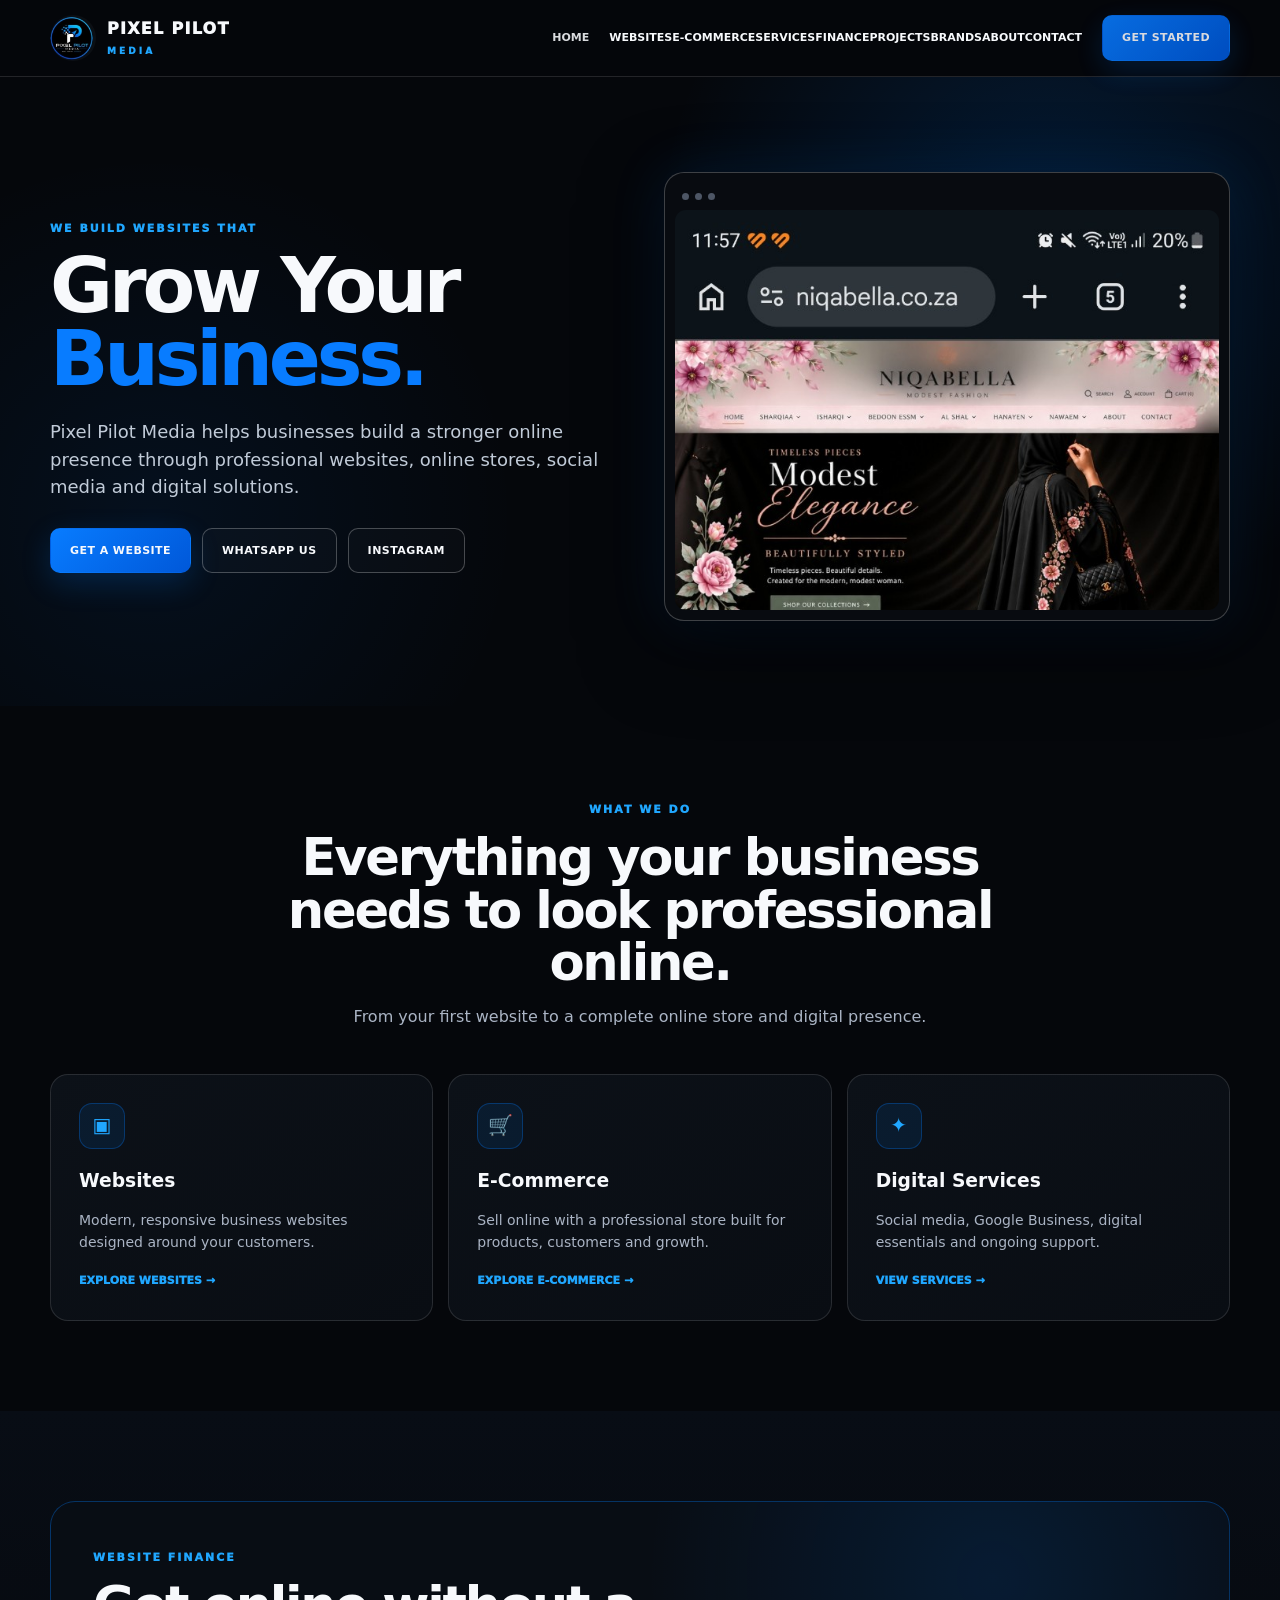
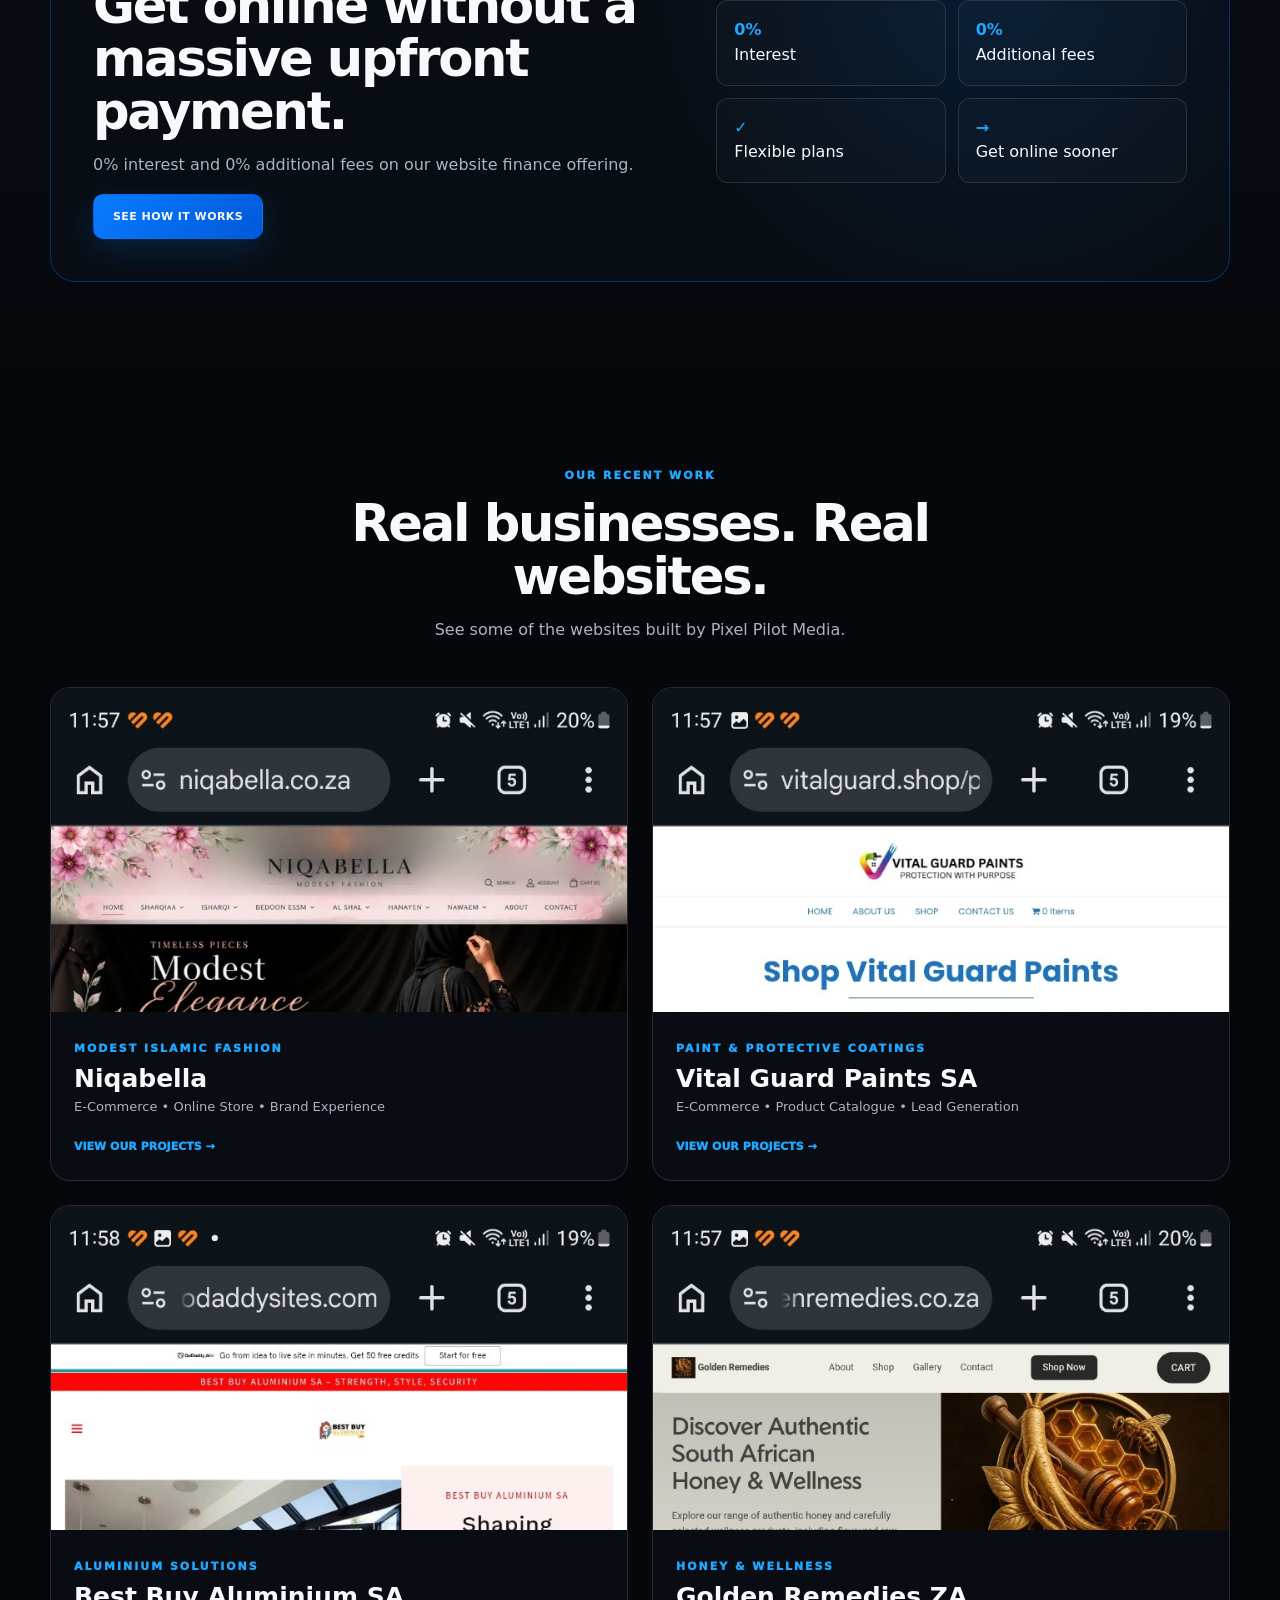
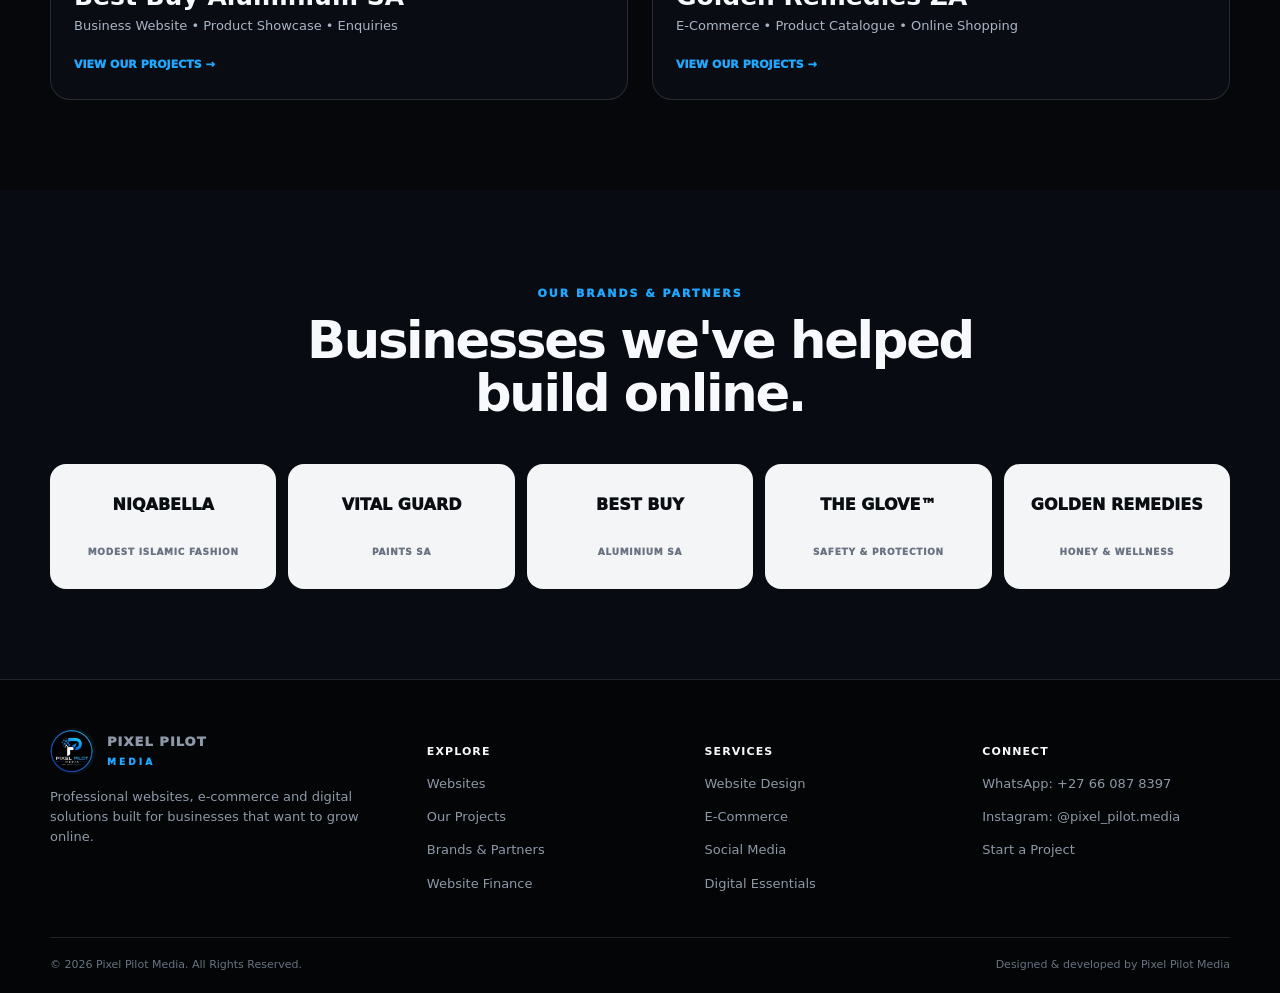
==== index.html @ 3ade22f8 "Add files via upload" ====
<!doctype html><html lang="en"><head><meta charset="utf-8"><meta name="viewport" content="width=device-width,initial-scale=1"><meta name="description" content="Pixel Pilot Media — websites, e-commerce and digital solutions."><title>Home | Pixel Pilot Media</title><style>
:root{--bg:#05070b;--panel:#0b1018;--panel2:#101722;--line:rgba(255,255,255,.12);--text:#f7f9fc;--muted:#aab4c4;--blue:#087cff;--blue2:#20a7ff;--max:1180px}
*{box-sizing:border-box}html{scroll-behavior:smooth}body{margin:0;background:var(--bg);color:var(--text);font-family:Inter,system-ui,-apple-system,BlinkMacSystemFont,"Segoe UI",sans-serif;line-height:1.55}a{color:inherit;text-decoration:none}img{max-width:100%;display:block}
.container{width:min(var(--max),calc(100% - 36px));margin:auto}
nav{position:sticky;top:0;z-index:50;background:rgba(5,7,11,.88);backdrop-filter:blur(16px);border-bottom:1px solid var(--line)}
.nav-inner{height:76px;display:flex;align-items:center;justify-content:space-between;gap:20px}.brand{display:flex;align-items:center;gap:11px;font-weight:950;letter-spacing:.08em}.brand img{width:46px;height:46px;object-fit:cover;border-radius:50%}.brand small{display:block;color:var(--blue2);letter-spacing:.34em;font-size:9px;margin-top:3px}
.links{display:flex;align-items:center;gap:20px;font-size:11px;font-weight:900;text-transform:uppercase}.links a{opacity:.88}.links a:hover{color:var(--blue2)}
.btn{display:inline-flex;align-items:center;justify-content:center;gap:8px;padding:13px 19px;border-radius:10px;font-weight:900;font-size:11px;text-transform:uppercase;letter-spacing:.04em;border:1px solid transparent;transition:.2s}.btn-primary{background:linear-gradient(135deg,var(--blue),#0058d9);box-shadow:0 10px 30px rgba(0,124,255,.2)}.btn-outline{border-color:rgba(255,255,255,.25);background:rgba(255,255,255,.02)}.btn:hover{transform:translateY(-2px)}
.hero{padding:95px 0 85px;background:radial-gradient(circle at 82% 25%,rgba(0,124,255,.18),transparent 34%),radial-gradient(circle at 12% 70%,rgba(0,124,255,.08),transparent 30%)}.hero-grid{display:grid;grid-template-columns:1fr 1fr;gap:48px;align-items:center}.kicker,.eyebrow{color:var(--blue2);font-size:11px;font-weight:950;letter-spacing:.18em;text-transform:uppercase}
h1{font-size:clamp(48px,6vw,80px);line-height:.95;letter-spacing:-.055em;margin:13px 0 22px}.gradient{color:var(--blue)}h2{font-size:clamp(34px,4vw,52px);line-height:1.03;letter-spacing:-.045em;margin:10px 0 15px}h3{line-height:1.1}
.hero p{color:#c1cbd8;font-size:18px;max-width:650px}.actions{display:flex;gap:11px;flex-wrap:wrap;margin-top:27px}
.browser{background:#080b10;border:1px solid rgba(255,255,255,.22);border-radius:20px;padding:10px;box-shadow:0 25px 80px rgba(0,0,0,.55),0 0 55px rgba(0,124,255,.14)}.browserbar{height:27px;display:flex;gap:6px;align-items:center;padding:0 7px}.dot{width:7px;height:7px;border-radius:50%;background:#4d5665}.browser img{height:400px;width:100%;object-fit:cover;object-position:top;border-radius:11px}
section{padding:90px 0}.head{text-align:center;max-width:760px;margin:0 auto 44px}.head p{color:var(--muted)}
.grid3{display:grid;grid-template-columns:repeat(3,1fr);gap:15px}.card{border:1px solid var(--line);background:linear-gradient(145deg,#0c1118,#090d13);padding:28px;border-radius:18px}.icon{width:46px;height:46px;border-radius:13px;display:grid;place-items:center;background:rgba(0,124,255,.1);border:1px solid rgba(0,124,255,.3);color:var(--blue2);font-size:20px;margin-bottom:22px}.card p{color:var(--muted);font-size:14px}
.finance{background:linear-gradient(180deg,#080d15,#05070b)}.finance-box{border:1px solid rgba(0,124,255,.34);border-radius:25px;padding:42px;background:radial-gradient(circle at 80% 20%,rgba(0,124,255,.13),transparent 35%),#080d14;display:grid;grid-template-columns:1.25fr 1fr;gap:35px;align-items:center}.checks{display:grid;grid-template-columns:1fr 1fr;gap:12px}.check{padding:17px;border:1px solid var(--line);border-radius:12px;background:rgba(255,255,255,.02)}.check b{color:var(--blue2)}
.projects{display:grid;grid-template-columns:repeat(2,1fr);gap:24px}.project{overflow:hidden;border:1px solid var(--line);border-radius:20px;background:#090d13}.shot{aspect-ratio:16/9;overflow:hidden;background:#111}.shot img{width:100%;height:100%;object-fit:cover;object-position:top;transition:.35s}.project:hover .shot img{transform:scale(1.02)}.project-body{padding:23px}.project-body h3{font-size:25px;margin:5px 0}.project-body p{color:var(--muted);font-size:13px;margin:0 0 15px}.link{color:var(--blue2);font-size:11px;font-weight:950;text-transform:uppercase}
.brands{display:grid;grid-template-columns:repeat(5,1fr);gap:12px}.brandbox{min-height:125px;border-radius:16px;background:#f4f5f6;color:#0a0d11;display:grid;place-items:center;text-align:center;padding:18px;font-weight:950}.brandbox small{display:block;color:#687282;font-size:9px;text-transform:uppercase;letter-spacing:.08em;margin-top:6px}
.contact{background:radial-gradient(circle at 15% 30%,rgba(0,124,255,.13),transparent 28%),#080d14}.contact-grid{display:grid;grid-template-columns:.85fr 1.15fr;gap:25px}.contactbox,.form{border:1px solid var(--line);background:rgba(255,255,255,.025);border-radius:20px;padding:30px}.contactbox p{color:var(--muted)}label{display:block;font-size:12px;font-weight:850;margin:0 0 7px}input,select,textarea{width:100%;padding:14px;border:1px solid var(--line);border-radius:10px;background:#070a0f;color:#fff;margin-bottom:15px}textarea{min-height:130px;resize:vertical}
footer{padding:48px 0 20px;border-top:1px solid var(--line);background:#030507}.footer-grid{display:grid;grid-template-columns:1.4fr 1fr 1fr 1fr;gap:30px}footer p,footer a{color:#8e99a8;font-size:13px}footer h4{font-size:11px;text-transform:uppercase;letter-spacing:.1em}.copy{border-top:1px solid var(--line);margin-top:30px;padding-top:18px;color:#687382;font-size:11px;display:flex;justify-content:space-between}
@media(max-width:900px){.links{gap:10px;font-size:9px}.hero-grid,.finance-box,.contact-grid{grid-template-columns:1fr}.hero-shot{order:-1}.grid3{grid-template-columns:1fr 1fr}.brands{grid-template-columns:repeat(2,1fr)}.projects{grid-template-columns:1fr}.footer-grid{grid-template-columns:1fr 1fr}}
@media(max-width:620px){.container{width:calc(100% - 24px)}.links{display:none}.nav-inner{height:68px}.hero{padding:60px 0}.hero p{font-size:16px}.browser img{height:300px}.grid3,.checks,.brands,.footer-grid{grid-template-columns:1fr}.finance-box{padding:26px}section{padding:65px 0}.copy{flex-direction:column;gap:8px}}
</style></head><body><nav><div class="container nav-inner"><a class="brand" href="index.html"><img src="[data-uri]"><span>PIXEL PILOT<small>MEDIA</small></span></a><div class="links"><a href="index.html" style="color:var(--blue2)"><a href="websites.html"><a href="ecommerce.html"><a href="services.html"><a href="finance.html"><a href="projects.html"><a href="brands.html"><a href="about.html"><a href="contact.html">Home</a>Websites</a>E-Commerce</a>Services</a>Finance</a>Projects</a>Brands</a>About</a>Contact</a><a class="btn btn-primary" href="contact.html">Get Started</a></div></div></nav>
<section class="hero"><div class="container hero-grid"><div><div class="kicker">We build websites that</div><h1>Grow Your <span class="gradient">Business.</span></h1><p>Pixel Pilot Media helps businesses build a stronger online presence through professional websites, online stores, social media and digital solutions.</p><div class="actions"><a class="btn btn-primary" href="contact.html">Get a Website</a><a class="btn btn-outline" href="https://wa.me/27660878397?text=Hi%20Pixel%20Pilot%20Media%2C%20I%27d%20like%20to%20discuss%20a%20website." target="_blank">WhatsApp Us</a><a class="btn btn-outline" href="https://www.instagram.com/pixel_pilot.media/" target="_blank">Instagram</a></div></div><div class="hero-shot"><div class="browser"><div class="browserbar"><span class="dot"></span><span class="dot"></span><span class="dot"></span></div><img src="[data-uri]" alt="Niqabella website"></div></div></div></section>
<section><div class="container"><div class="head"><span class="eyebrow">What We Do</span><h2>Everything your business needs to look professional online.</h2><p>From your first website to a complete online store and digital presence.</p></div><div class="grid3"><div class="card"><div class="icon">▣</div><h3>Websites</h3><p>Modern, responsive business websites designed around your customers.</p><a class="link" href="websites.html">Explore Websites →</a></div><div class="card"><div class="icon">🛒</div><h3>E-Commerce</h3><p>Sell online with a professional store built for products, customers and growth.</p><a class="link" href="ecommerce.html">Explore E-Commerce →</a></div><div class="card"><div class="icon">✦</div><h3>Digital Services</h3><p>Social media, Google Business, digital essentials and ongoing support.</p><a class="link" href="services.html">View Services →</a></div></div></div></section>
<section class="finance"><div class="container"><div class="finance-box"><div><span class="eyebrow">Website Finance</span><h2>Get online without a massive upfront payment.</h2><p style="color:var(--muted)">0% interest and 0% additional fees on our website finance offering.</p><a class="btn btn-primary" href="finance.html">See How It Works</a></div><div class="checks"><div class="check"><b>0%</b><br>Interest</div><div class="check"><b>0%</b><br>Additional fees</div><div class="check"><b>✓</b><br>Flexible plans</div><div class="check"><b>→</b><br>Get online sooner</div></div></div></div></section>
<section><div class="container"><div class="head"><span class="eyebrow">Our Recent Work</span><h2>Real businesses. Real websites.</h2><p>See some of the websites built by Pixel Pilot Media.</p></div><div class="projects"><article class="project"><div class="shot"><img src="[data-uri]" alt="Niqabella website"></div><div class="project-body"><span class="eyebrow">Modest Islamic Fashion</span><h3>Niqabella</h3><p>E-Commerce • Online Store • Brand Experience</p><a class="link" href="projects.html">View Our Projects →</a></div></article><article class="project"><div class="shot"><img src="[data-uri]" alt="Vital Guard Paints SA website"></div><div class="project-body"><span class="eyebrow">Paint & Protective Coatings</span><h3>Vital Guard Paints SA</h3><p>E-Commerce • Product Catalogue • Lead Generation</p><a class="link" href="projects.html">View Our Projects →</a></div></article><article class="project"><div class="shot"><img src="[data-uri]" alt="Best Buy Aluminium SA website"></div><div class="project-body"><span class="eyebrow">Aluminium Solutions</span><h3>Best Buy Aluminium SA</h3><p>Business Website • Product Showcase • Enquiries</p><a class="link" href="projects.html">View Our Projects →</a></div></article><article class="project"><div class="shot"><img src="[data-uri]" alt="Golden Remedies ZA website"></div><div class="project-body"><span class="eyebrow">Honey & Wellness</span><h3>Golden Remedies ZA</h3><p>E-Commerce • Product Catalogue • Online Shopping</p><a class="link" href="projects.html">View Our Projects →</a></div></article></div></div></section>
<section style="background:#080c12"><div class="container"><div class="head"><span class="eyebrow">Our Brands & Partners</span><h2>Businesses we've helped build online.</h2></div><div class="brands"><div class="brandbox">NIQABELLA<small>Modest Islamic Fashion</small></div><div class="brandbox">VITAL GUARD<small>Paints SA</small></div><div class="brandbox">BEST BUY<small>Aluminium SA</small></div><div class="brandbox">THE GLOVE™<small>Safety & Protection</small></div><div class="brandbox">GOLDEN REMEDIES<small>Honey & Wellness</small></div></div></div></section>
<footer><div class="container"><div class="footer-grid">
    <div><a class="brand" href="index.html"><img src="logo.png"><span>PIXEL PILOT<small>MEDIA</small></span></a><p>Professional websites, e-commerce and digital solutions built for businesses that want to grow online.</p></div>
    <div><h4>Explore</h4><p><a href="websites.html">Websites</a></p><p><a href="projects.html">Our Projects</a></p><p><a href="brands.html">Brands & Partners</a></p><p><a href="finance.html">Website Finance</a></p></div>
    <div><h4>Services</h4><p><a href="services.html">Website Design</a></p><p><a href="ecommerce.html">E-Commerce</a></p><p><a href="services.html">Social Media</a></p><p><a href="services.html">Digital Essentials</a></p></div>
    <div><h4>Connect</h4><p><a href="https://wa.me/27660878397" target="_blank">WhatsApp: +27 66 087 8397</a></p><p><a href="https://www.instagram.com/pixel_pilot.media/" target="_blank">Instagram: @pixel_pilot.media</a></p><p><a href="contact.html">Start a Project</a></p></div>
    </div><div class="copy"><span>© 2026 Pixel Pilot Media. All Rights Reserved.</span><span>Designed & developed by Pixel Pilot Media</span></div></div></footer></body></html>
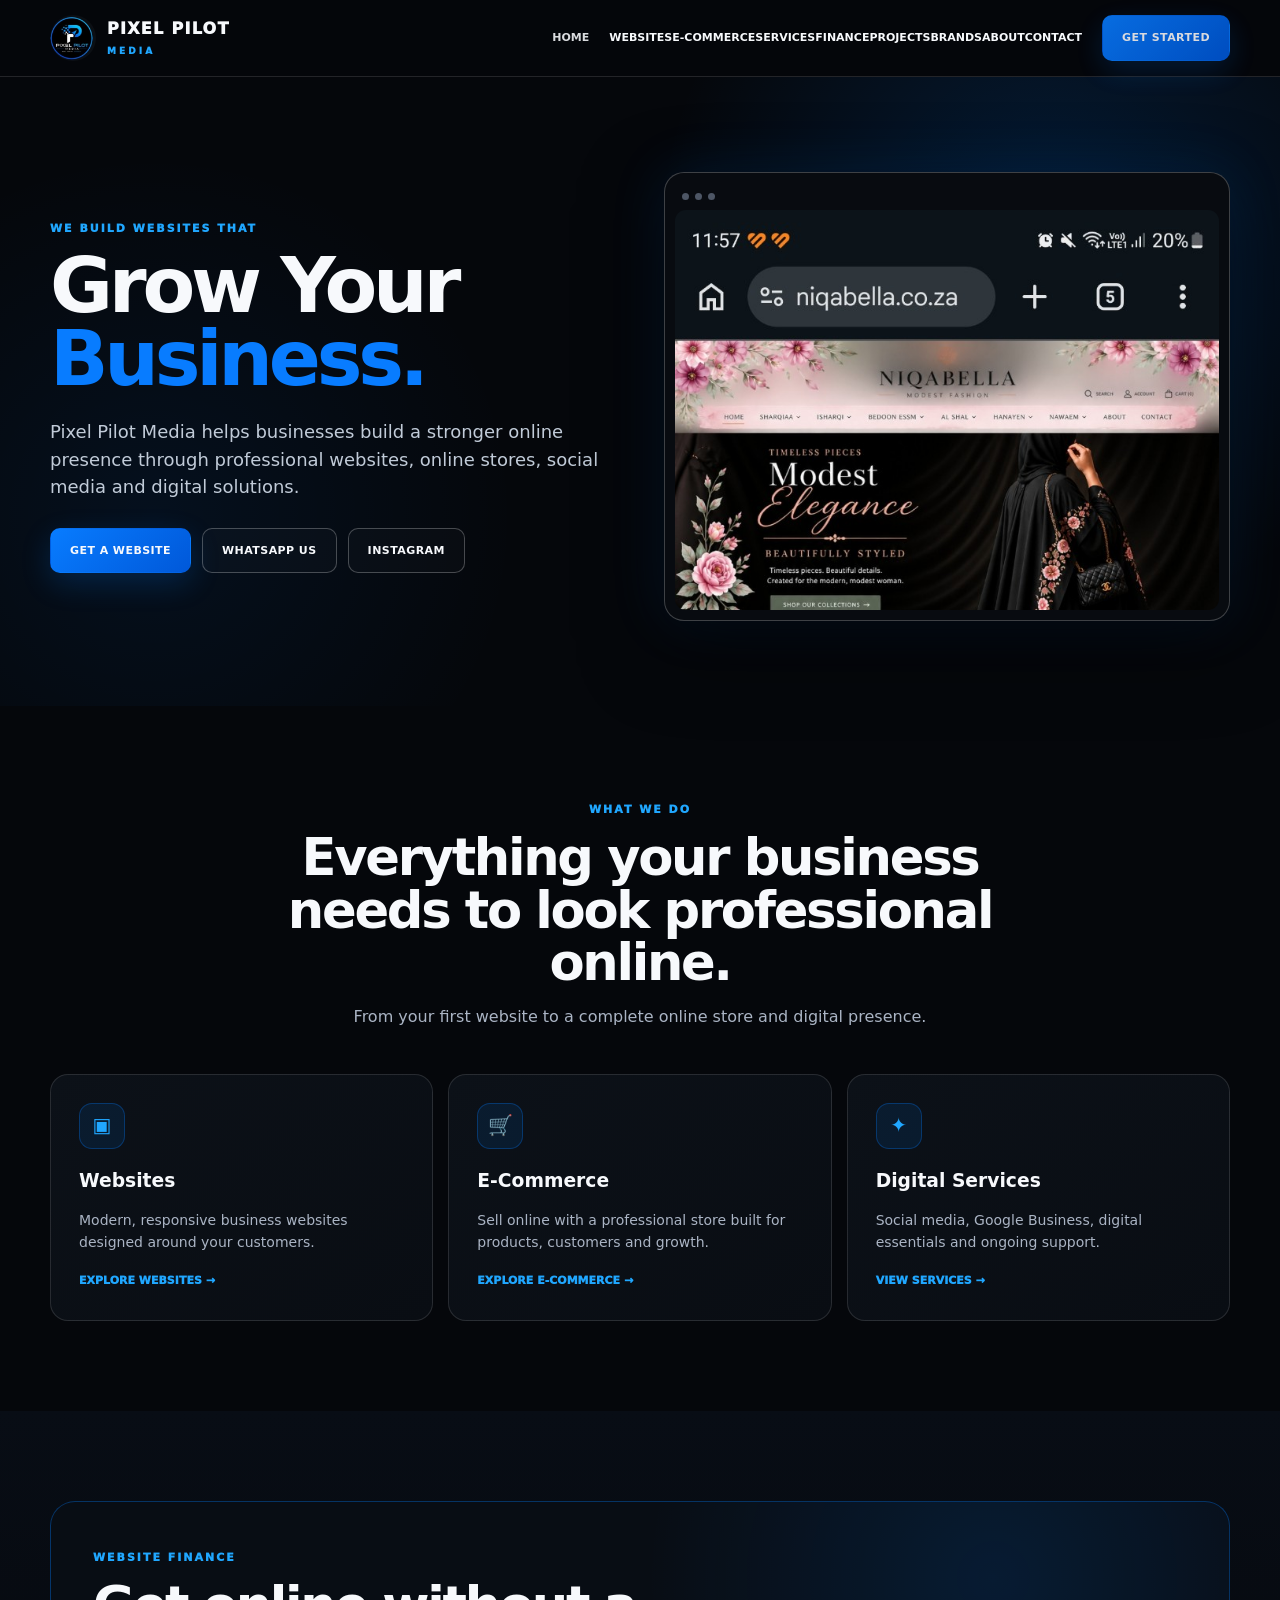
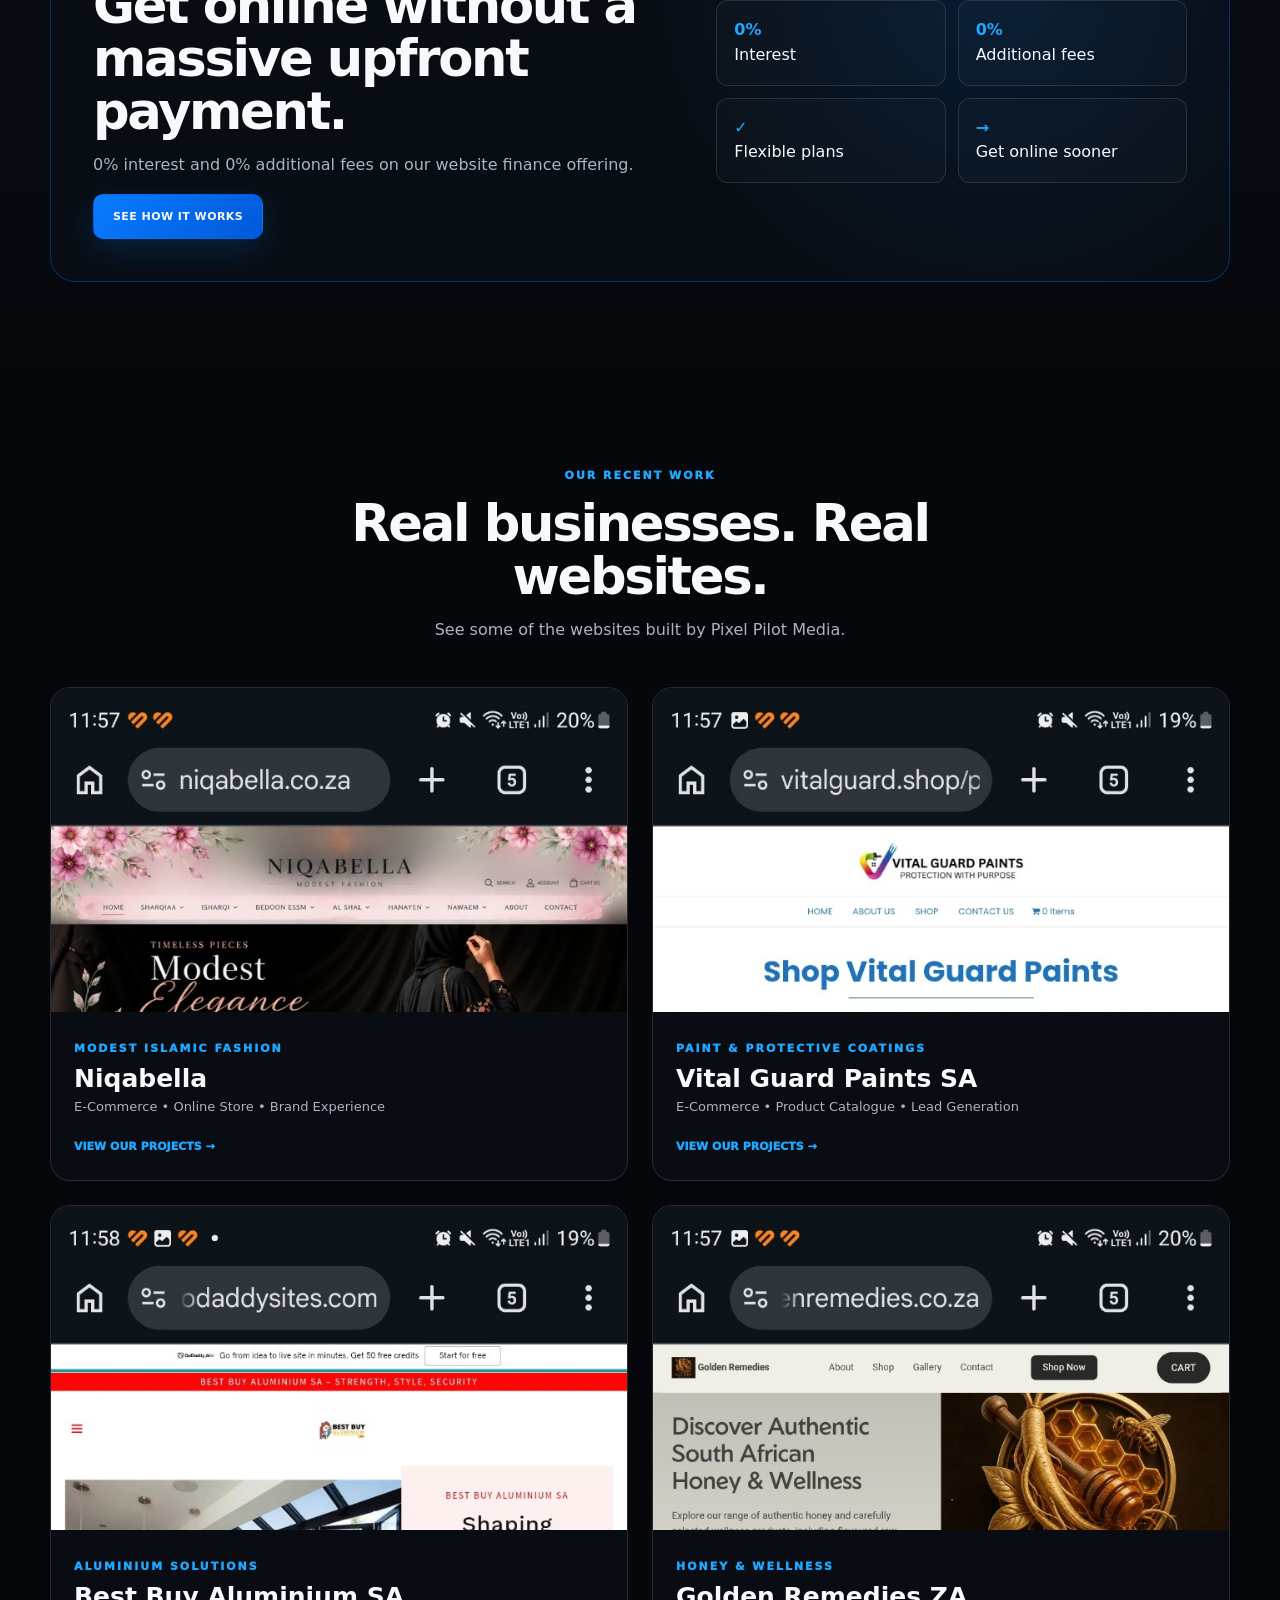
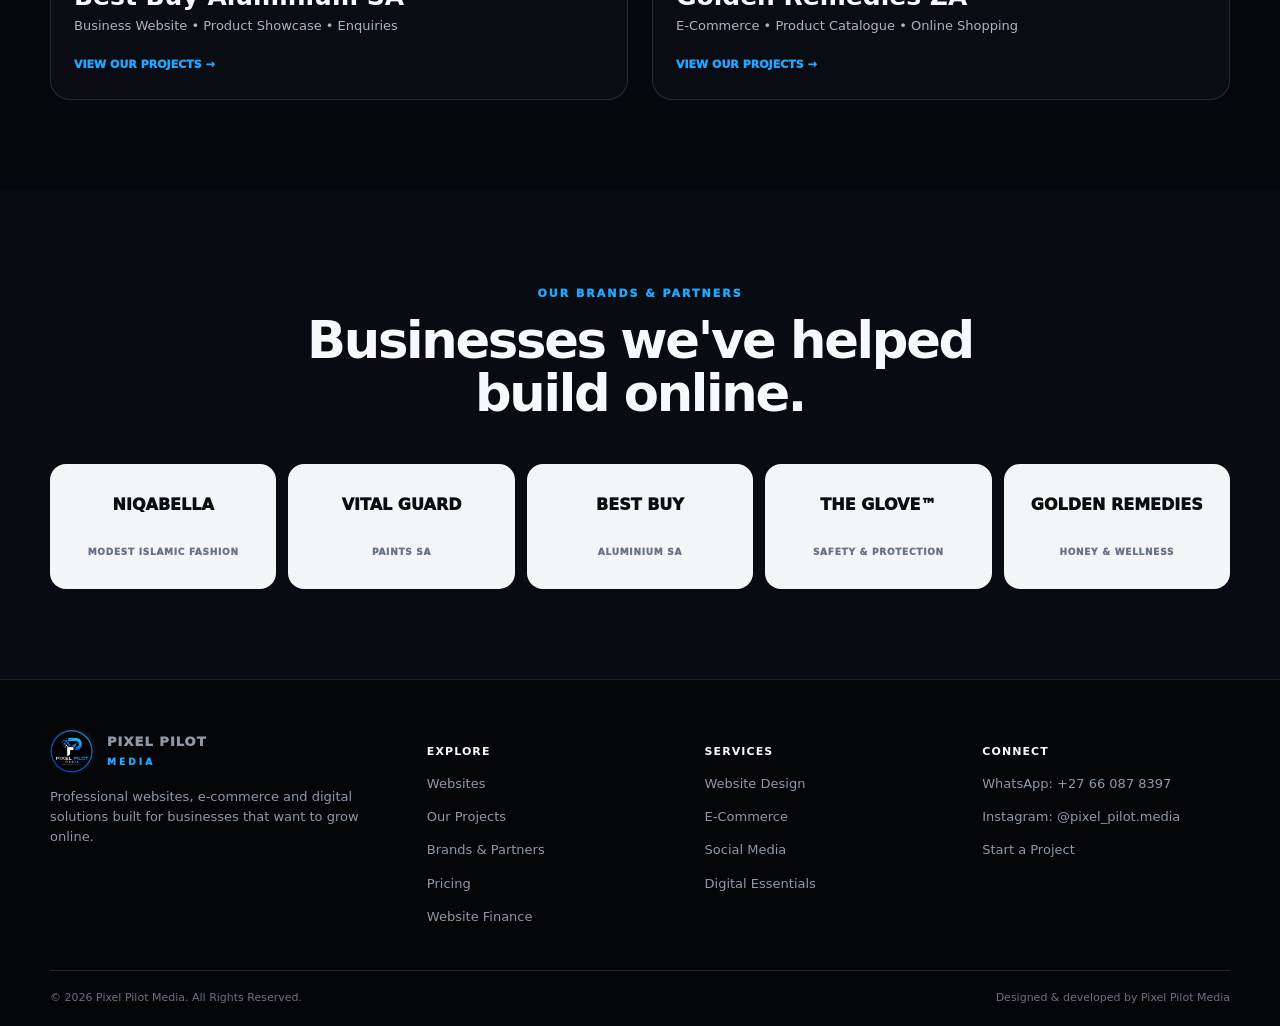
==== commit f89e1161: "Add files via upload" ====
--- a/index.html
+++ b/index.html
@@ -27,7 +27,7 @@
 <section style="background:#080c12"><div class="container"><div class="head"><span class="eyebrow">Our Brands & Partners</span><h2>Businesses we've helped build online.</h2></div><div class="brands"><div class="brandbox">NIQABELLA<small>Modest Islamic Fashion</small></div><div class="brandbox">VITAL GUARD<small>Paints SA</small></div><div class="brandbox">BEST BUY<small>Aluminium SA</small></div><div class="brandbox">THE GLOVE™<small>Safety & Protection</small></div><div class="brandbox">GOLDEN REMEDIES<small>Honey & Wellness</small></div></div></div></section>
 <footer><div class="container"><div class="footer-grid">
     <div><a class="brand" href="index.html"><img src="logo.png"><span>PIXEL PILOT<small>MEDIA</small></span></a><p>Professional websites, e-commerce and digital solutions built for businesses that want to grow online.</p></div>
-    <div><h4>Explore</h4><p><a href="websites.html">Websites</a></p><p><a href="projects.html">Our Projects</a></p><p><a href="brands.html">Brands & Partners</a></p><p><a href="finance.html">Website Finance</a></p></div>
+    <div><h4>Explore</h4><p><a href="websites.html">Websites</a></p><p><a href="projects.html">Our Projects</a></p><p><a href="brands.html">Brands & Partners</a></p><p><a href="pricing.html">Pricing</a></p><p><a href="finance.html">Website Finance</a></p></div>
     <div><h4>Services</h4><p><a href="services.html">Website Design</a></p><p><a href="ecommerce.html">E-Commerce</a></p><p><a href="services.html">Social Media</a></p><p><a href="services.html">Digital Essentials</a></p></div>
     <div><h4>Connect</h4><p><a href="https://wa.me/27660878397" target="_blank">WhatsApp: +27 66 087 8397</a></p><p><a href="https://www.instagram.com/pixel_pilot.media/" target="_blank">Instagram: @pixel_pilot.media</a></p><p><a href="contact.html">Start a Project</a></p></div>
     </div><div class="copy"><span>© 2026 Pixel Pilot Media. All Rights Reserved.</span><span>Designed & developed by Pixel Pilot Media</span></div></div></footer></body></html>
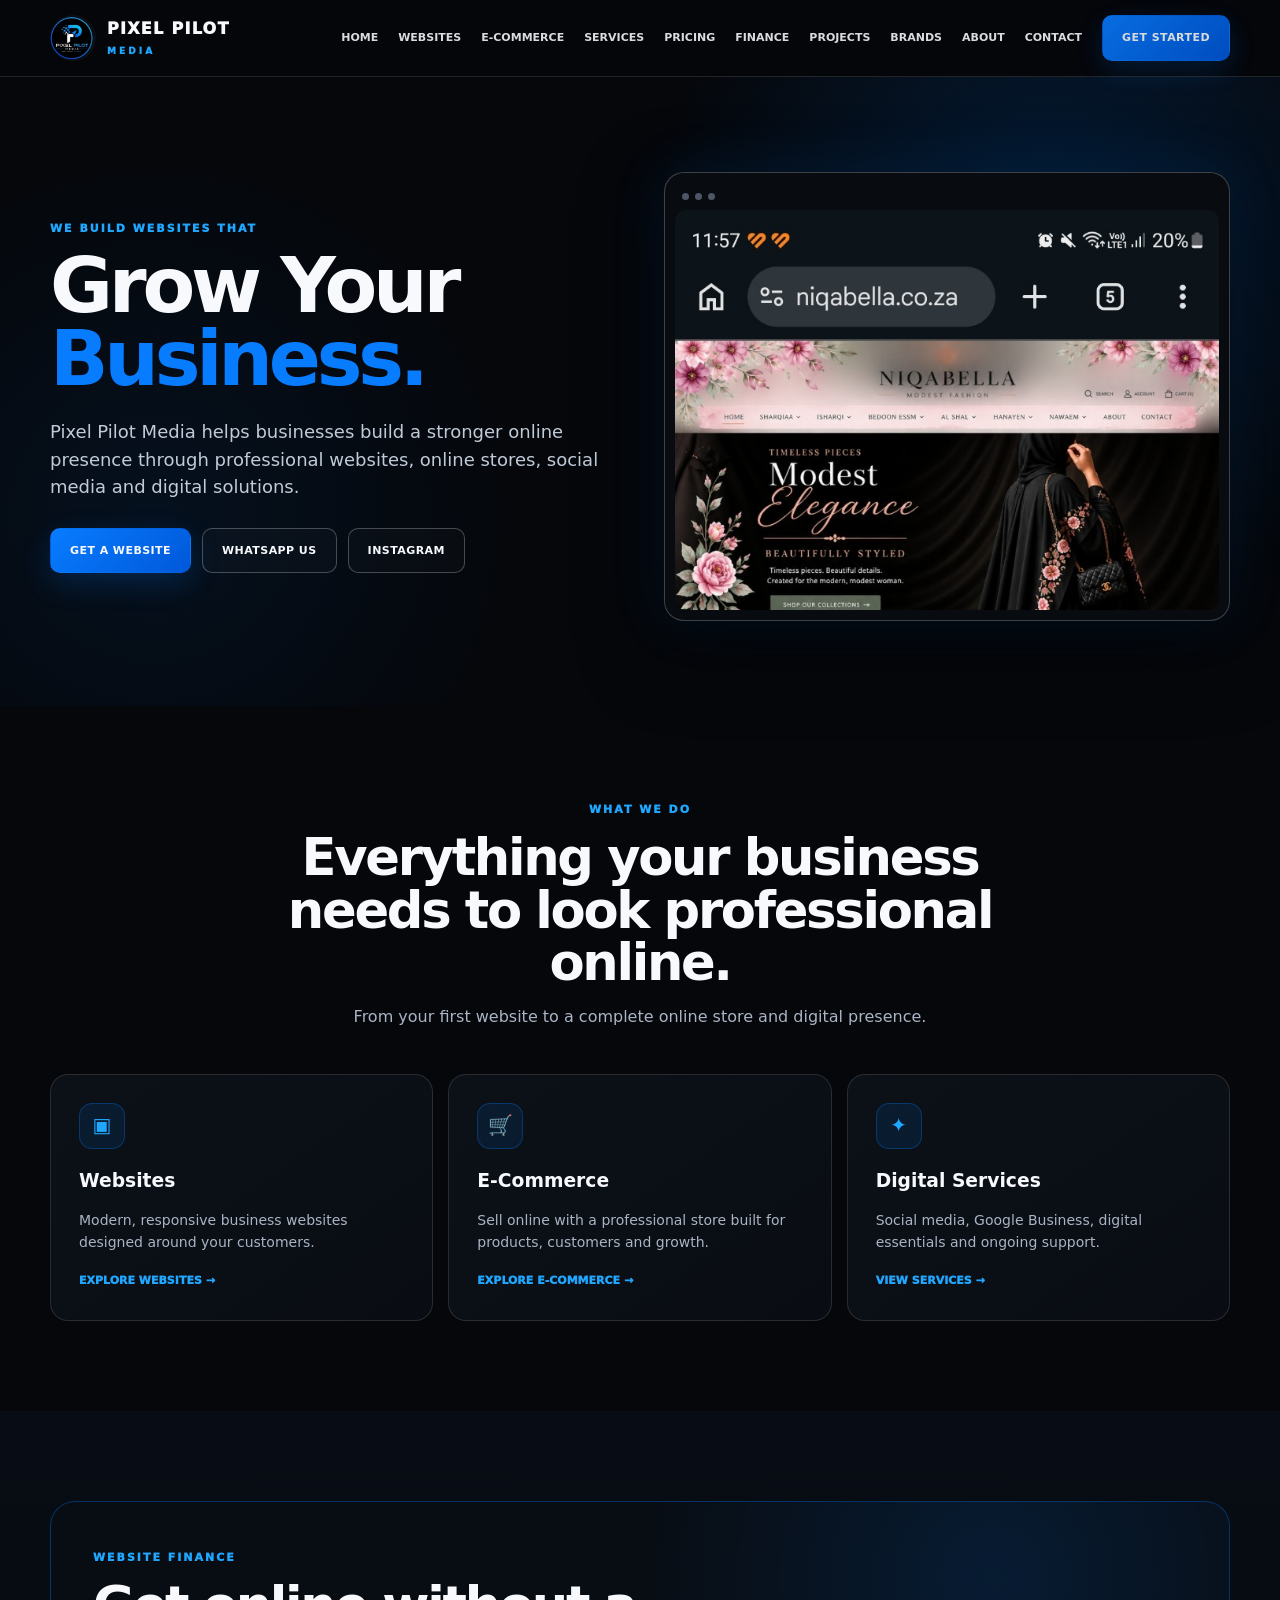
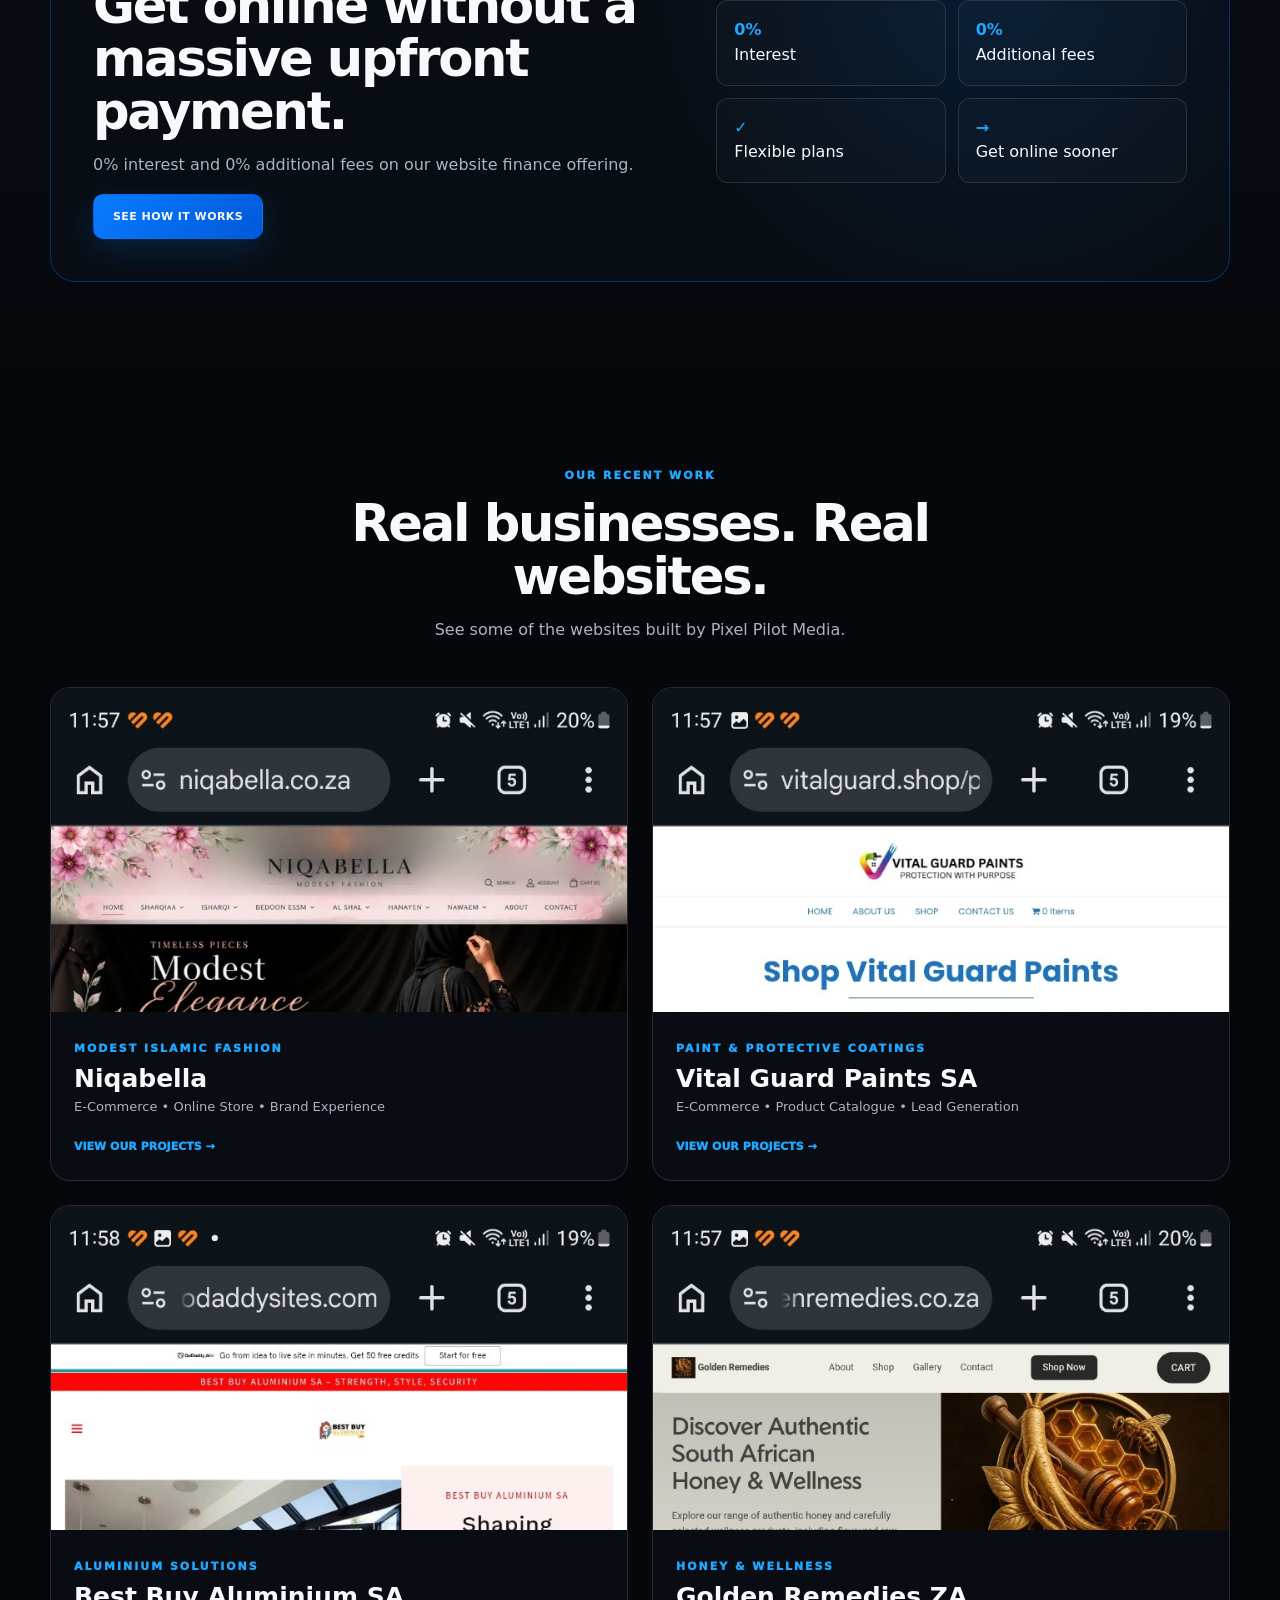
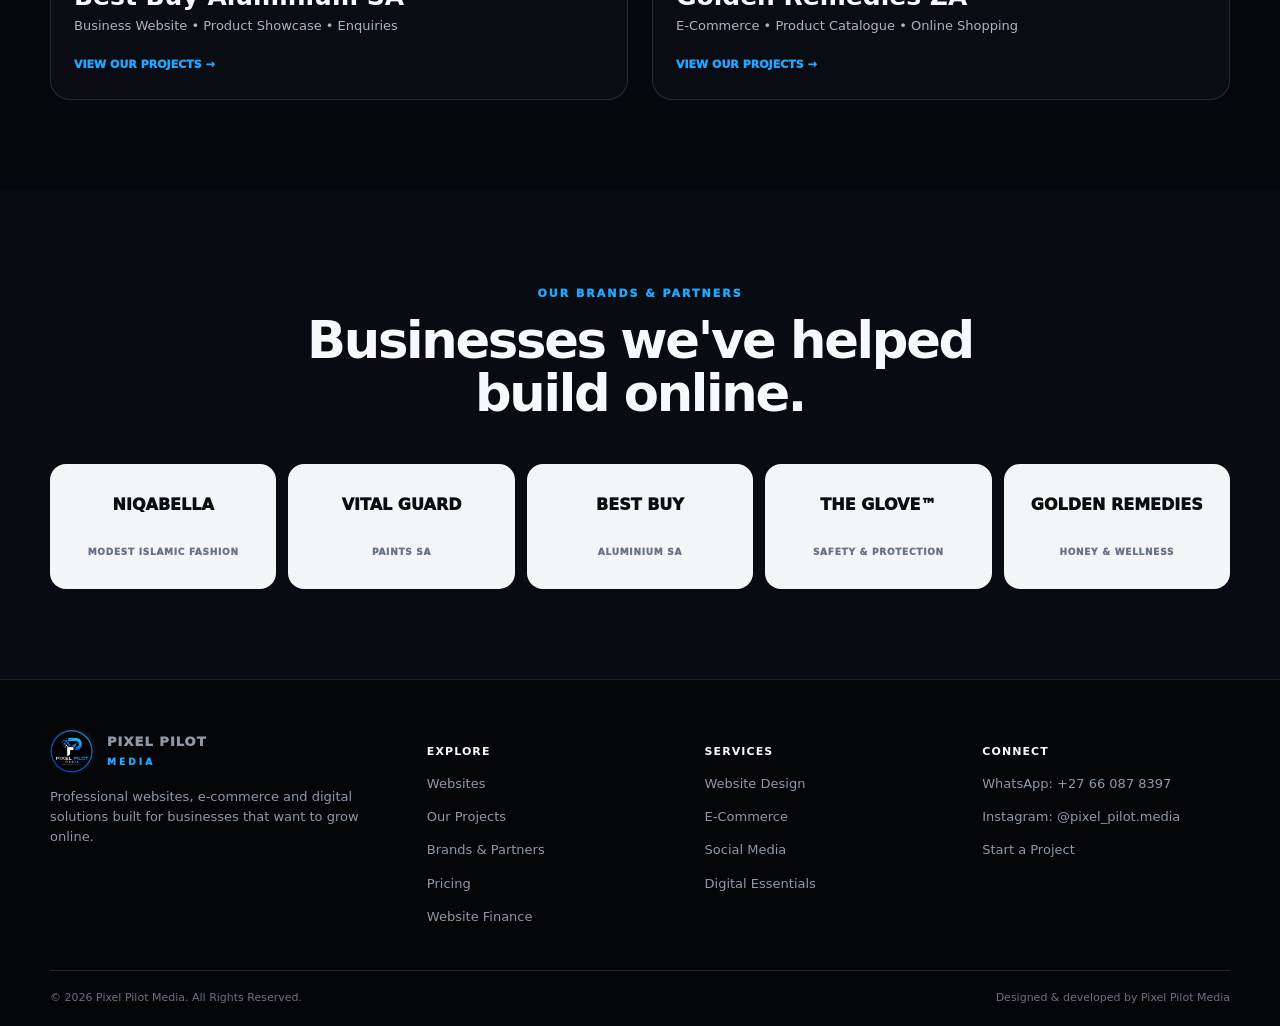
==== commit c45a9021: "Add files via upload" ====
--- a/index.html
+++ b/index.html
@@ -18,8 +18,73 @@
 .contact{background:radial-gradient(circle at 15% 30%,rgba(0,124,255,.13),transparent 28%),#080d14}.contact-grid{display:grid;grid-template-columns:.85fr 1.15fr;gap:25px}.contactbox,.form{border:1px solid var(--line);background:rgba(255,255,255,.025);border-radius:20px;padding:30px}.contactbox p{color:var(--muted)}label{display:block;font-size:12px;font-weight:850;margin:0 0 7px}input,select,textarea{width:100%;padding:14px;border:1px solid var(--line);border-radius:10px;background:#070a0f;color:#fff;margin-bottom:15px}textarea{min-height:130px;resize:vertical}
 footer{padding:48px 0 20px;border-top:1px solid var(--line);background:#030507}.footer-grid{display:grid;grid-template-columns:1.4fr 1fr 1fr 1fr;gap:30px}footer p,footer a{color:#8e99a8;font-size:13px}footer h4{font-size:11px;text-transform:uppercase;letter-spacing:.1em}.copy{border-top:1px solid var(--line);margin-top:30px;padding-top:18px;color:#687382;font-size:11px;display:flex;justify-content:space-between}
 @media(max-width:900px){.links{gap:10px;font-size:9px}.hero-grid,.finance-box,.contact-grid{grid-template-columns:1fr}.hero-shot{order:-1}.grid3{grid-template-columns:1fr 1fr}.brands{grid-template-columns:repeat(2,1fr)}.projects{grid-template-columns:1fr}.footer-grid{grid-template-columns:1fr 1fr}}
-@media(max-width:620px){.container{width:calc(100% - 24px)}.links{display:none}.nav-inner{height:68px}.hero{padding:60px 0}.hero p{font-size:16px}.browser img{height:300px}.grid3,.checks,.brands,.footer-grid{grid-template-columns:1fr}.finance-box{padding:26px}section{padding:65px 0}.copy{flex-direction:column;gap:8px}}
-</style></head><body><nav><div class="container nav-inner"><a class="brand" href="index.html"><img src="[data-uri]"><span>PIXEL PILOT<small>MEDIA</small></span></a><div class="links"><a href="index.html" style="color:var(--blue2)"><a href="websites.html"><a href="ecommerce.html"><a href="services.html"><a href="finance.html"><a href="projects.html"><a href="brands.html"><a href="about.html"><a href="contact.html">Home</a>Websites</a>E-Commerce</a>Services</a>Finance</a>Projects</a>Brands</a>About</a>Contact</a><a class="btn btn-primary" href="contact.html">Get Started</a></div></div></nav>
+@media(max-width:620px){.container{width:calc(100% - 24px)}.nav-inner{height:68px}.hero{padding:60px 0}.hero p{font-size:16px}.browser img{height:300px}.grid3,.checks,.brands,.footer-grid{grid-template-columns:1fr}.finance-box{padding:26px}section{padding:65px 0}.copy{flex-direction:column;gap:8px}}
+
+/* Pixel Pilot Media responsive navigation */
+.site-nav{position:sticky;top:0;z-index:100;background:rgba(5,7,11,.94);backdrop-filter:blur(16px);border-bottom:1px solid var(--line)}
+.site-nav .nav-inner{position:relative}
+.menu-toggle{display:none;width:46px;height:46px;padding:10px;border:1px solid rgba(255,255,255,.16);border-radius:10px;background:rgba(255,255,255,.04);cursor:pointer;align-items:center;justify-content:center;flex-direction:column;gap:5px}
+.menu-toggle span{display:block;width:22px;height:2px;background:#fff;border-radius:4px;transition:.2s}
+.mobile-menu{display:none}
+.mobile-menu-inner{padding:10px 0 22px}
+.mobile-menu a:not(.btn){display:block;padding:13px 2px;border-bottom:1px solid rgba(255,255,255,.08);font-size:14px;font-weight:850;text-transform:uppercase;letter-spacing:.06em}
+.mobile-menu a:not(.btn):hover{color:var(--blue2)}
+.mobile-menu-actions{display:grid;grid-template-columns:1fr 1fr;gap:10px;margin-top:16px}
+.mobile-menu-actions .btn{width:100%;font-size:10px}
+.menu-open .menu-toggle span:nth-child(1){transform:translateY(7px) rotate(45deg)}
+.menu-open .menu-toggle span:nth-child(2){opacity:0}
+.menu-open .menu-toggle span:nth-child(3){transform:translateY(-7px) rotate(-45deg)}
+@media(max-width:620px){
+  .site-nav .nav-inner{height:72px}
+  .site-nav .links{display:none}
+  .site-nav .brand img{width:46px;height:46px}
+  .site-nav .brand span{font-size:14px}
+  .menu-toggle{display:flex}
+  .site-nav.menu-open .mobile-menu{display:block;border-top:1px solid rgba(255,255,255,.08);background:rgba(5,7,11,.98)}
+}
+@media(min-width:621px){.site-nav .nav-inner{height:76px}}
+</style></head><body><nav class="site-nav">
+  <div class="container nav-inner">
+    <a class="brand" href="index.html" aria-label="Pixel Pilot Media home">
+      <img src="logo.png" alt="Pixel Pilot Media logo">
+      <span>PIXEL PILOT<small>MEDIA</small></span>
+    </a>
+    <button class="menu-toggle" type="button" aria-label="Open navigation menu" aria-expanded="false" aria-controls="mobile-menu">
+      <span></span><span></span><span></span>
+    </button>
+    <div class="links" id="desktop-nav">
+      <a href="index.html">Home</a>
+      <a href="websites.html">Websites</a>
+      <a href="ecommerce.html">E-Commerce</a>
+      <a href="services.html">Services</a>
+      <a href="pricing.html">Pricing</a>
+      <a href="finance.html">Finance</a>
+      <a href="projects.html">Projects</a>
+      <a href="brands.html">Brands</a>
+      <a href="about.html">About</a>
+      <a href="contact.html">Contact</a>
+      <a class="btn btn-primary" href="contact.html">Get Started</a>
+    </div>
+  </div>
+  <div class="mobile-menu" id="mobile-menu" aria-hidden="true">
+    <div class="mobile-menu-inner container">
+      <a href="index.html">Home</a>
+      <a href="websites.html">Websites</a>
+      <a href="ecommerce.html">E-Commerce</a>
+      <a href="services.html">Services</a>
+      <a href="pricing.html">Pricing</a>
+      <a href="finance.html">Finance</a>
+      <a href="projects.html">Our Projects</a>
+      <a href="brands.html">Our Brands</a>
+      <a href="about.html">About</a>
+      <a href="contact.html">Contact</a>
+      <div class="mobile-menu-actions">
+        <a class="btn btn-primary" href="https://wa.me/27660878397">WhatsApp Us</a>
+        <a class="btn btn-outline" href="https://www.instagram.com/pixel_pilot.media/" target="_blank" rel="noopener">Instagram</a>
+      </div>
+    </div>
+  </div>
+</nav>
 <section class="hero"><div class="container hero-grid"><div><div class="kicker">We build websites that</div><h1>Grow Your <span class="gradient">Business.</span></h1><p>Pixel Pilot Media helps businesses build a stronger online presence through professional websites, online stores, social media and digital solutions.</p><div class="actions"><a class="btn btn-primary" href="contact.html">Get a Website</a><a class="btn btn-outline" href="https://wa.me/27660878397?text=Hi%20Pixel%20Pilot%20Media%2C%20I%27d%20like%20to%20discuss%20a%20website." target="_blank">WhatsApp Us</a><a class="btn btn-outline" href="https://www.instagram.com/pixel_pilot.media/" target="_blank">Instagram</a></div></div><div class="hero-shot"><div class="browser"><div class="browserbar"><span class="dot"></span><span class="dot"></span><span class="dot"></span></div><img src="[data-uri]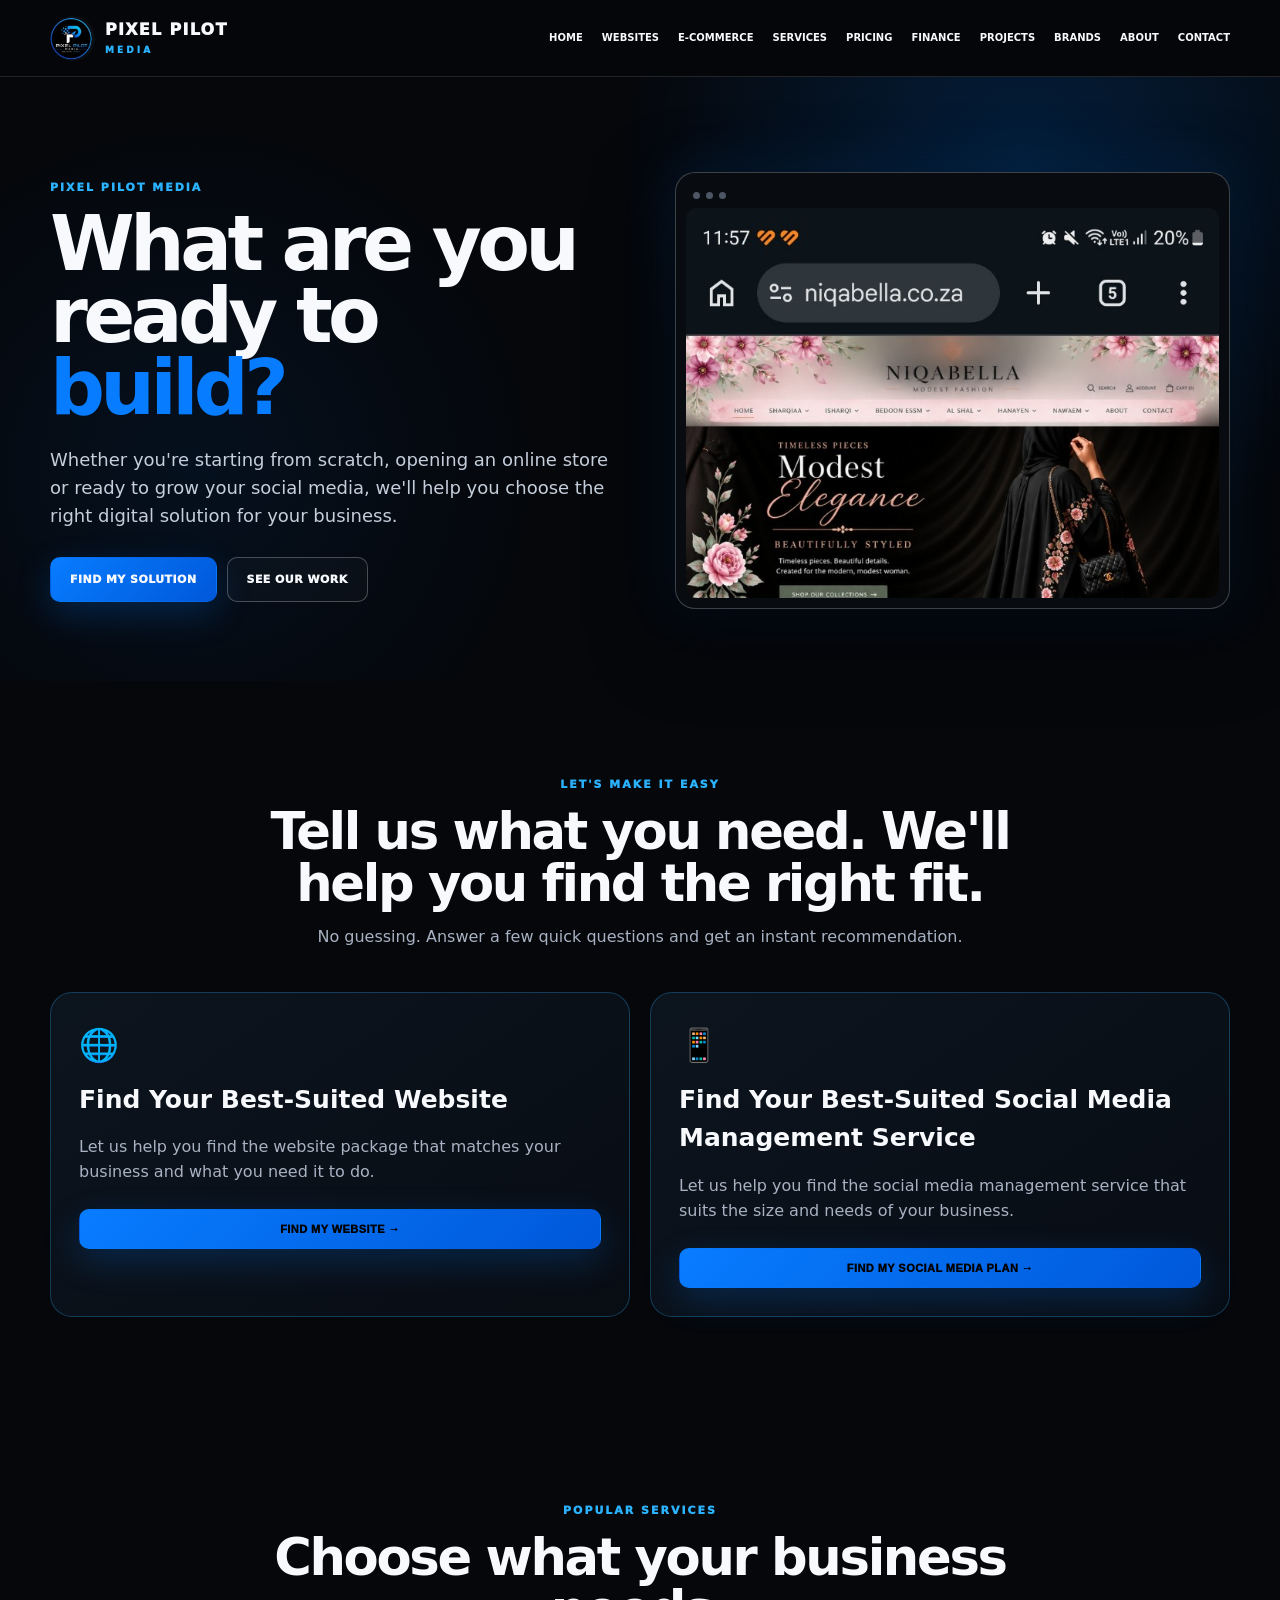
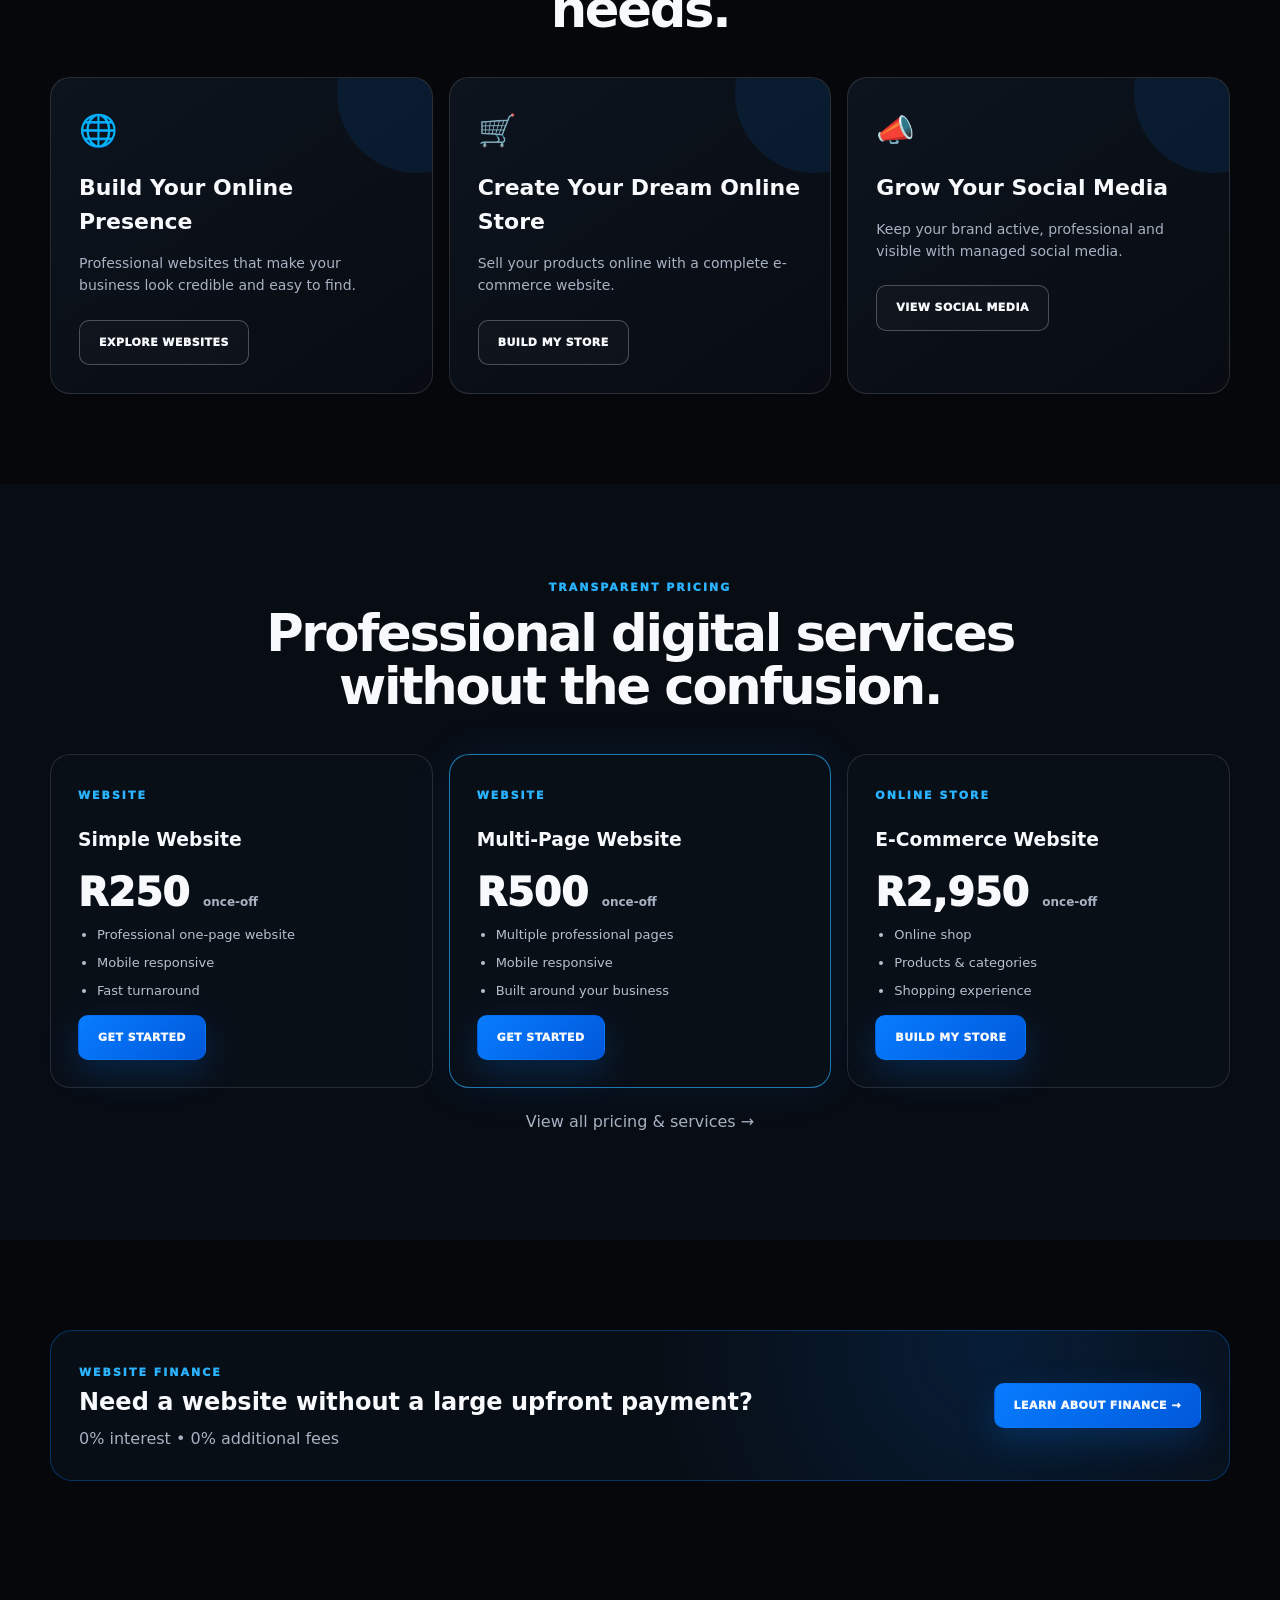
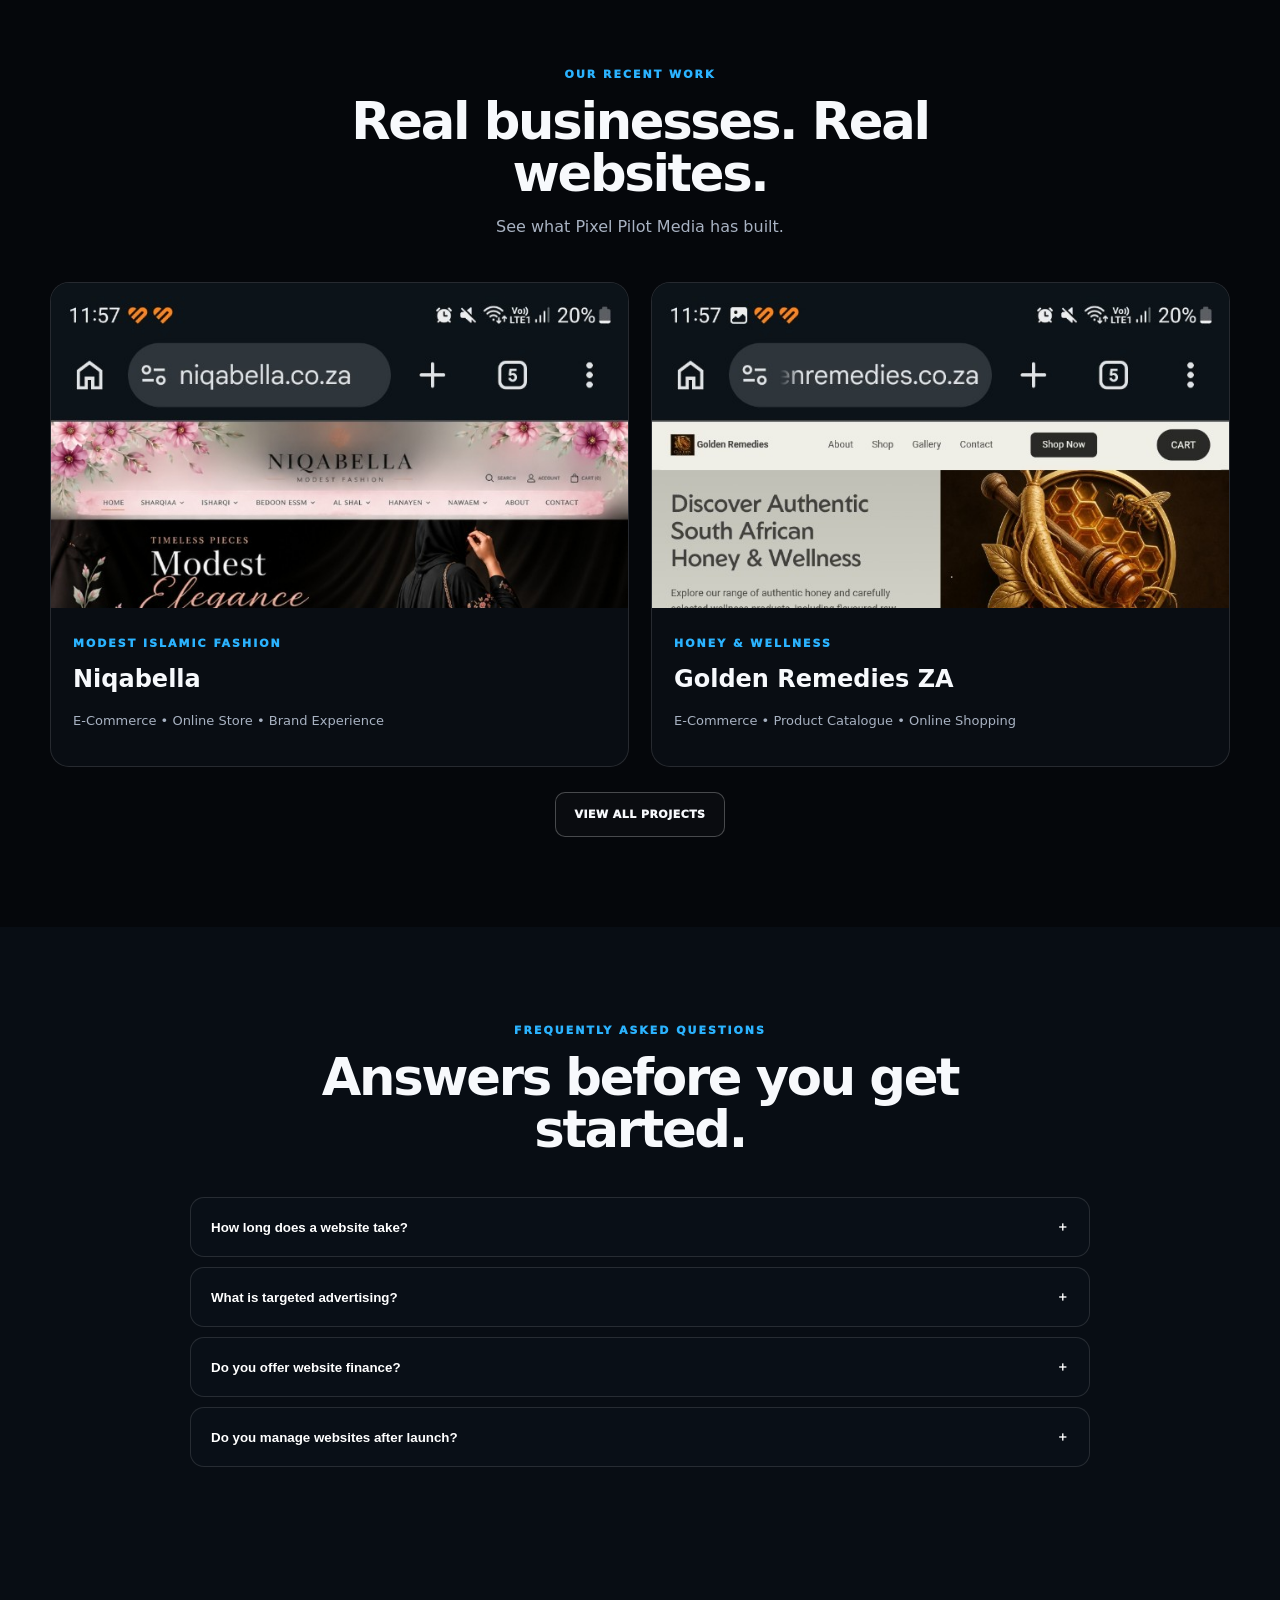
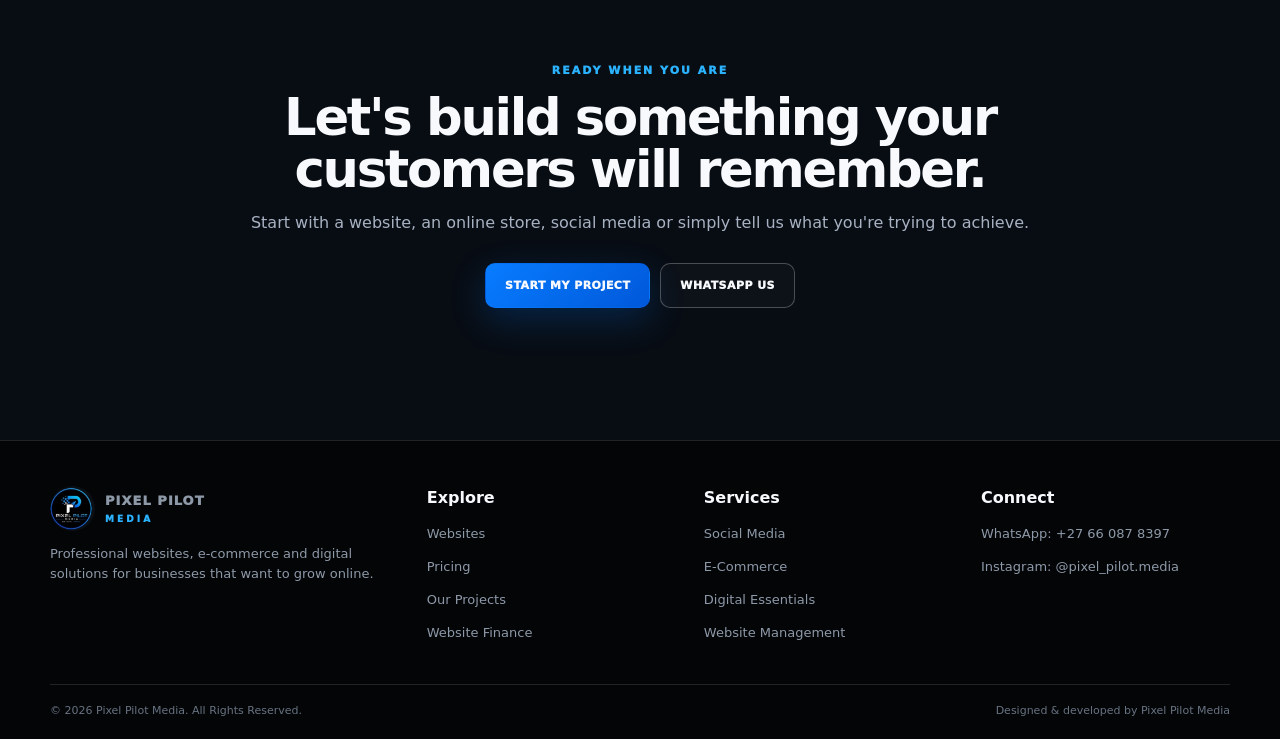
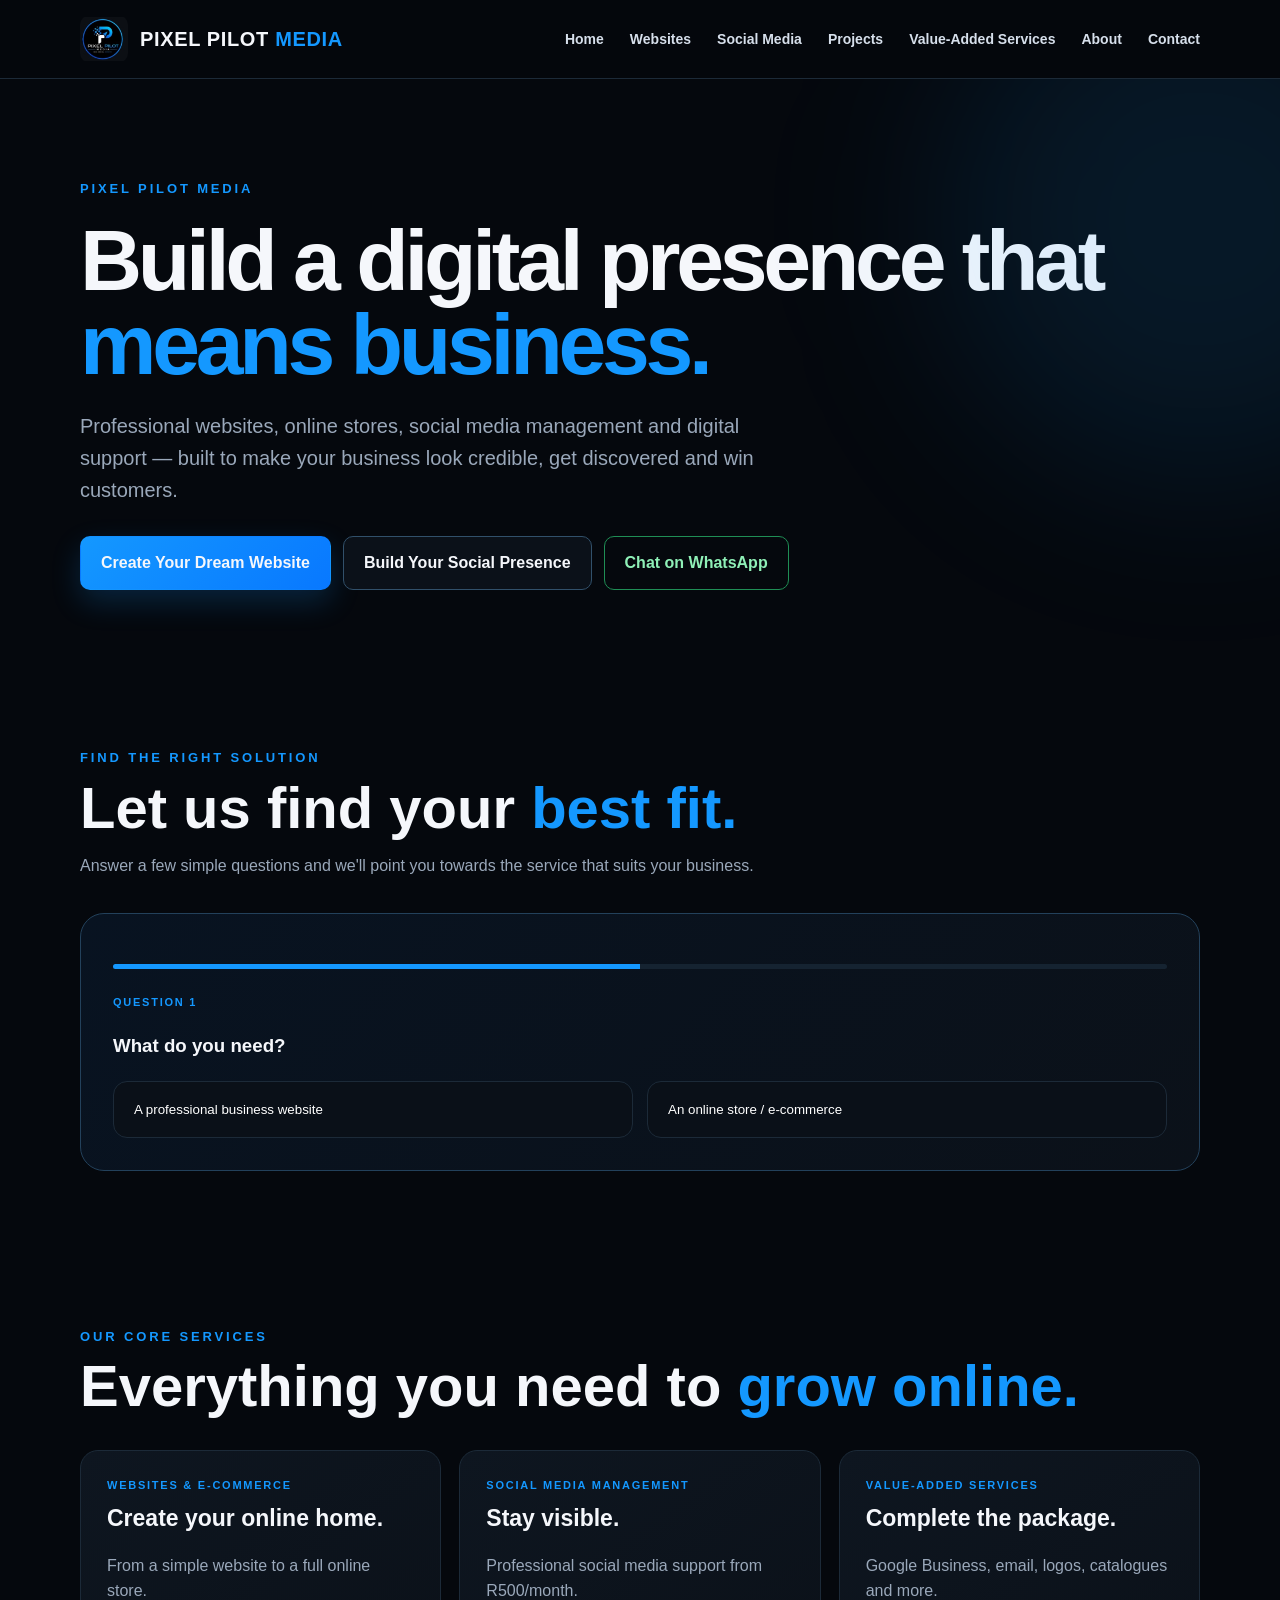
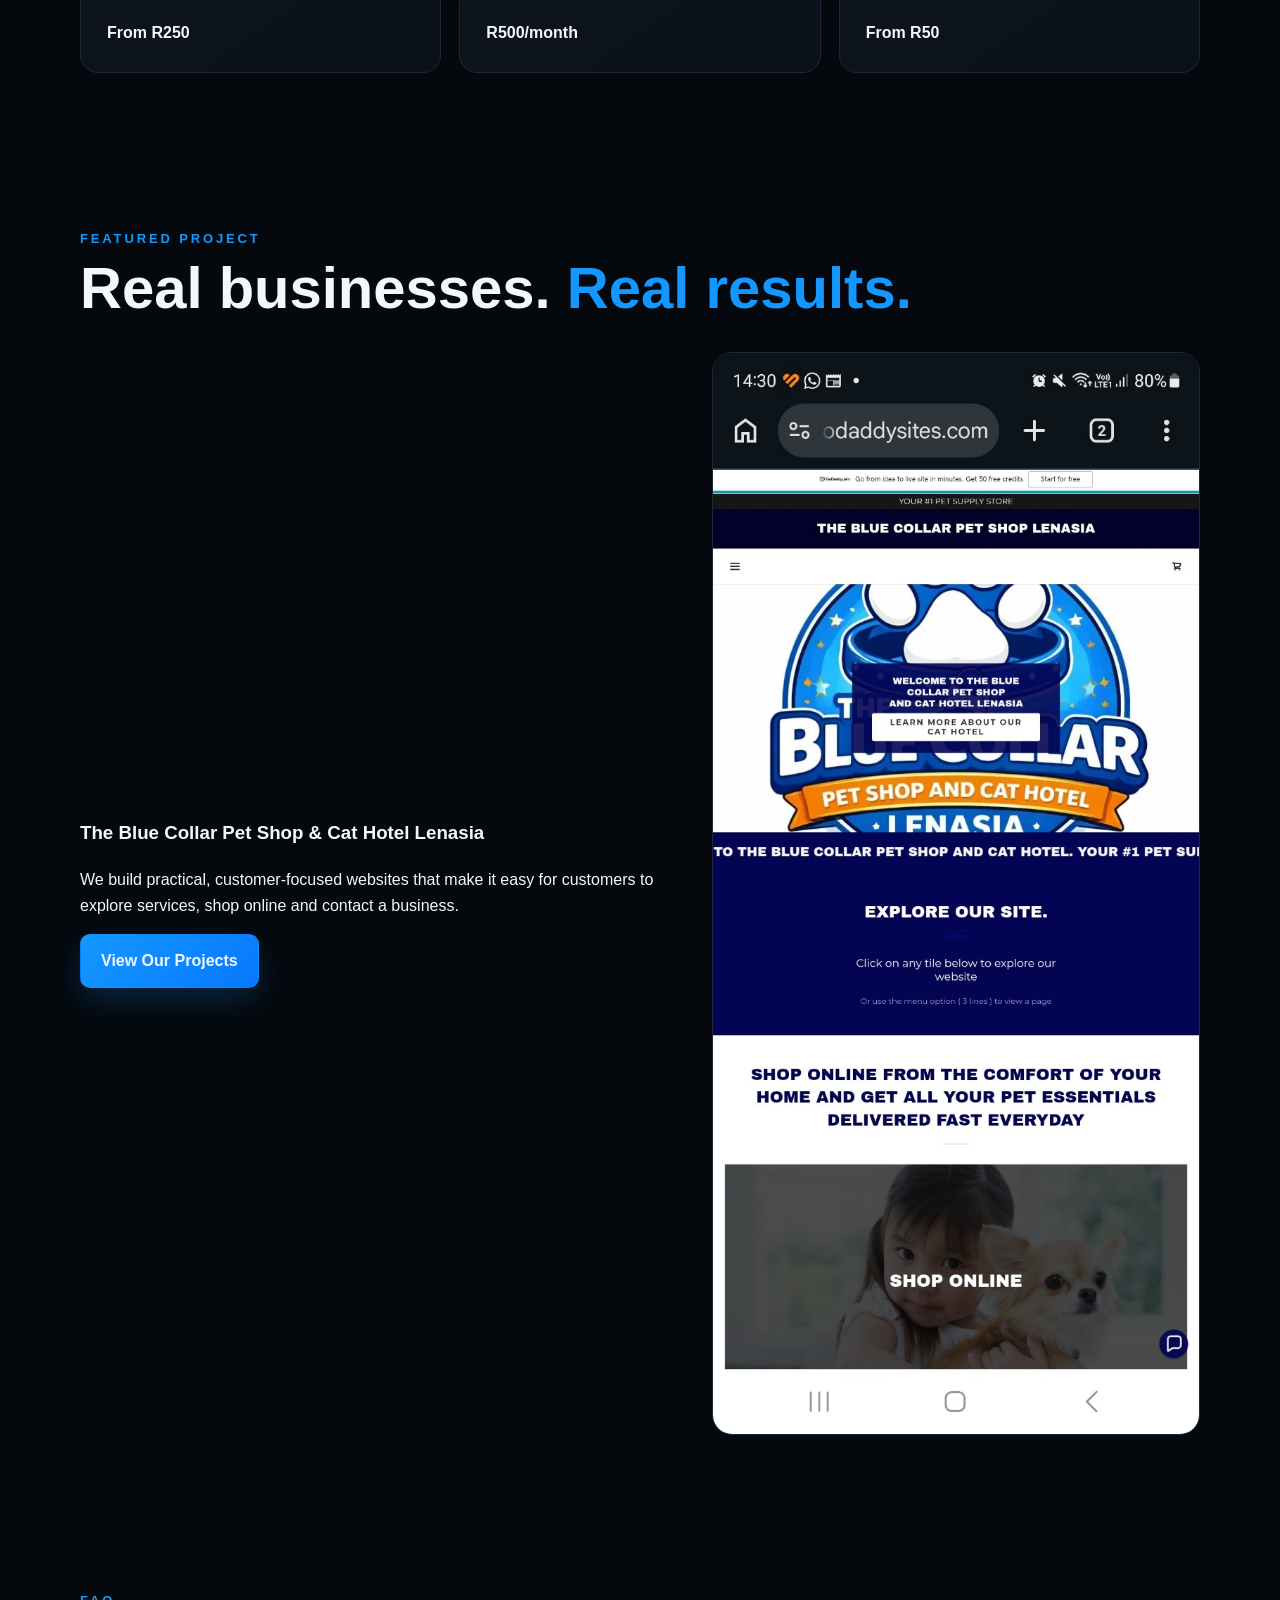
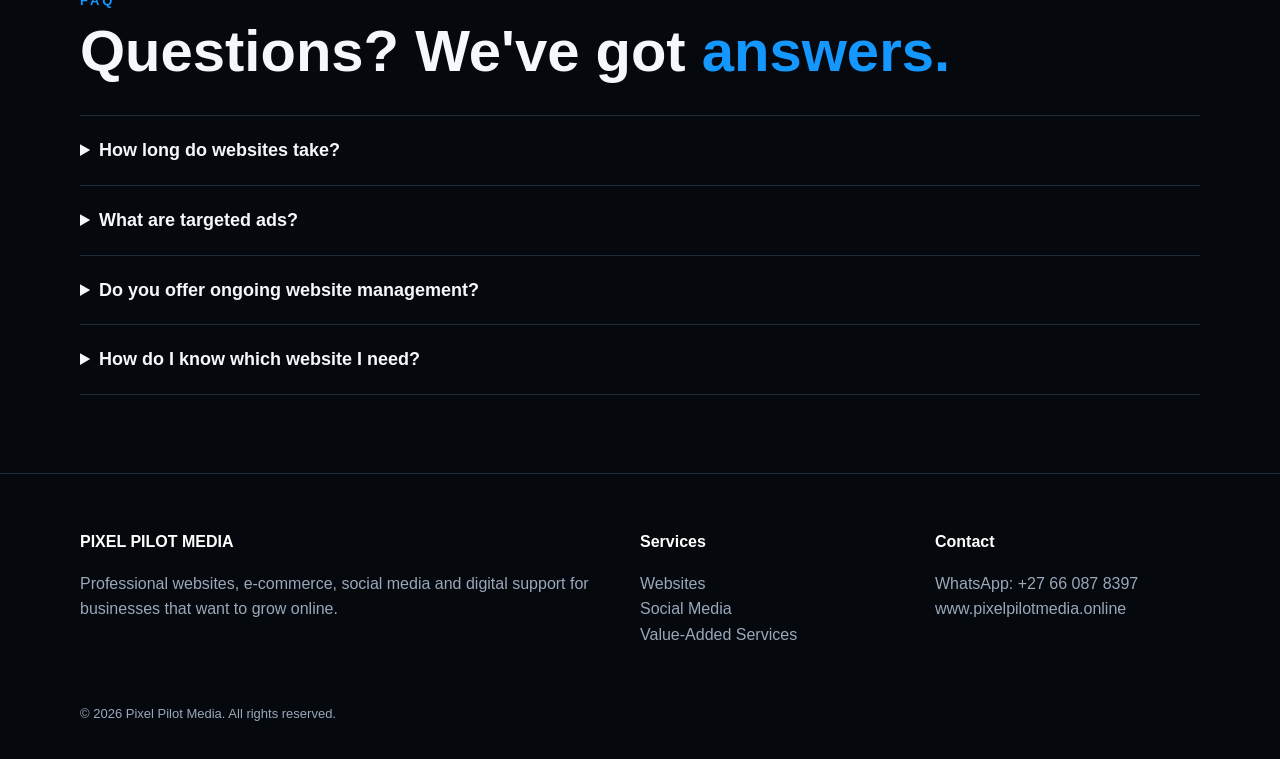
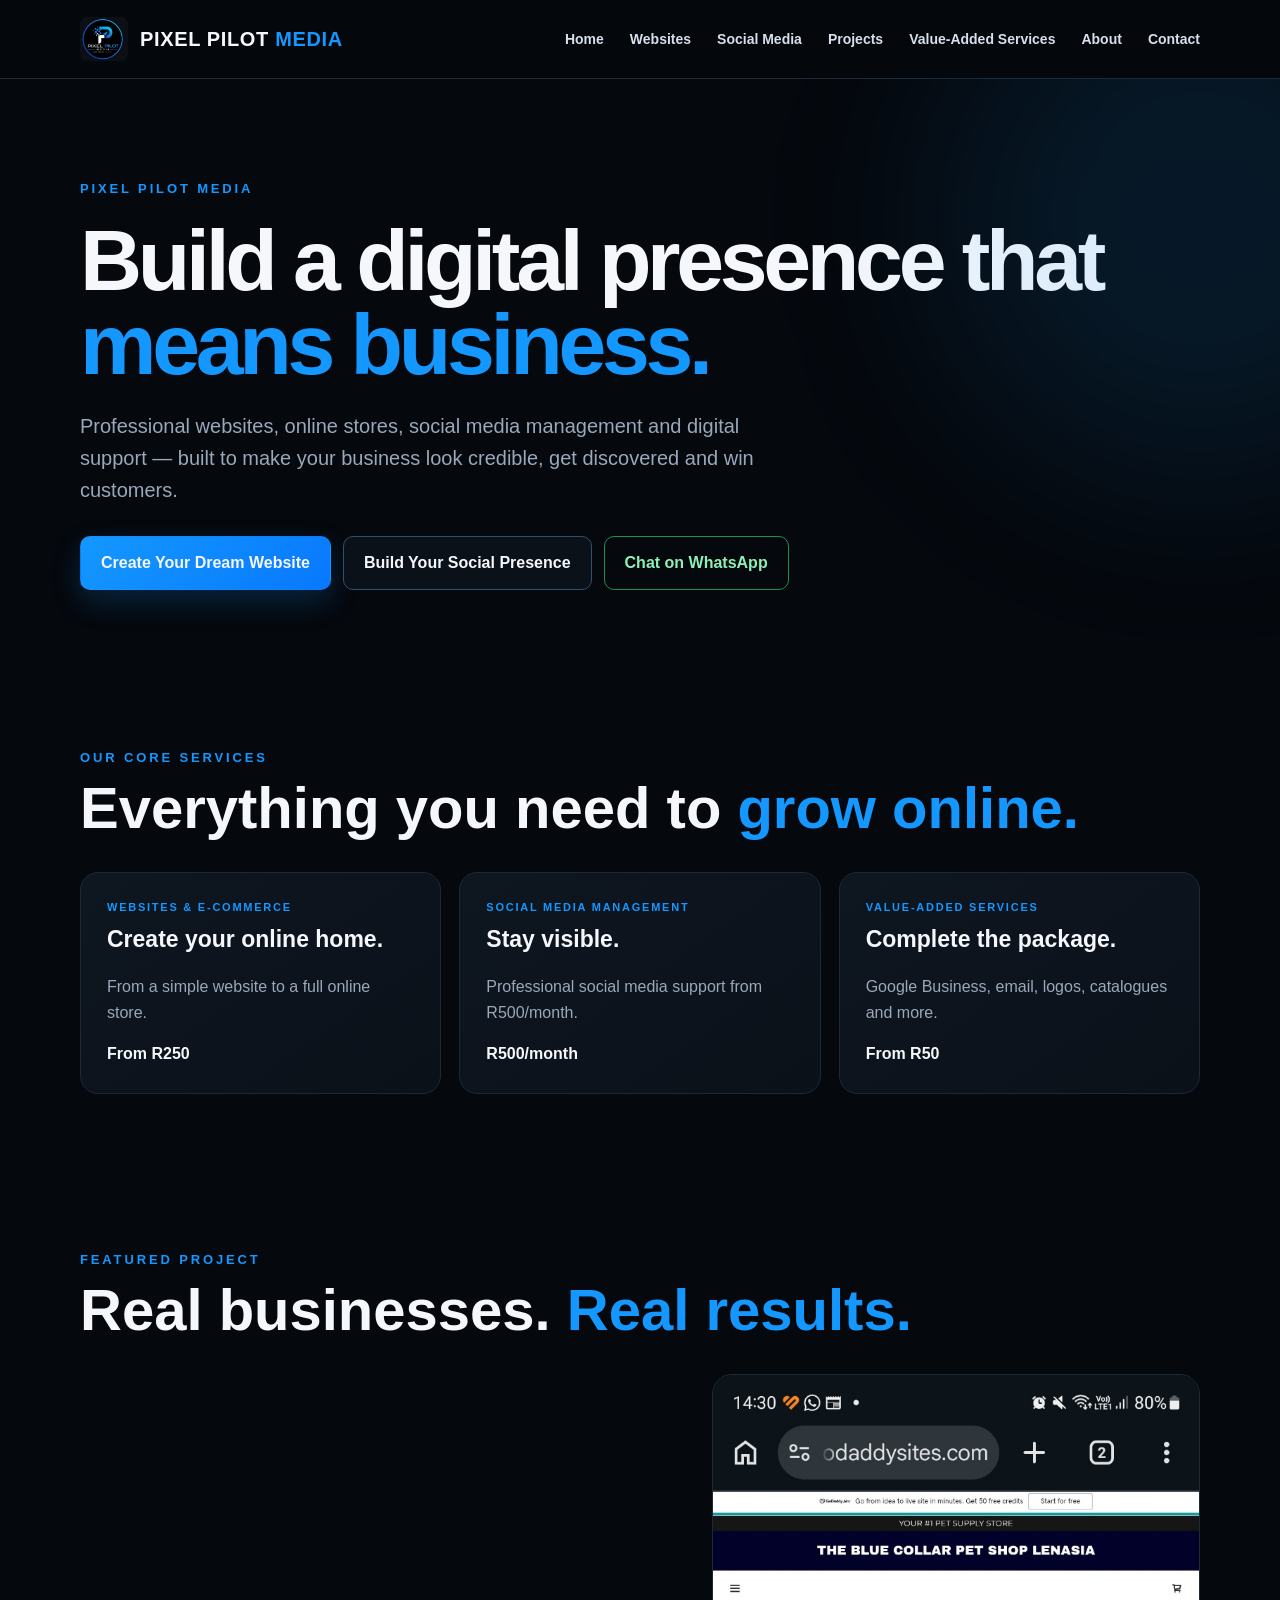
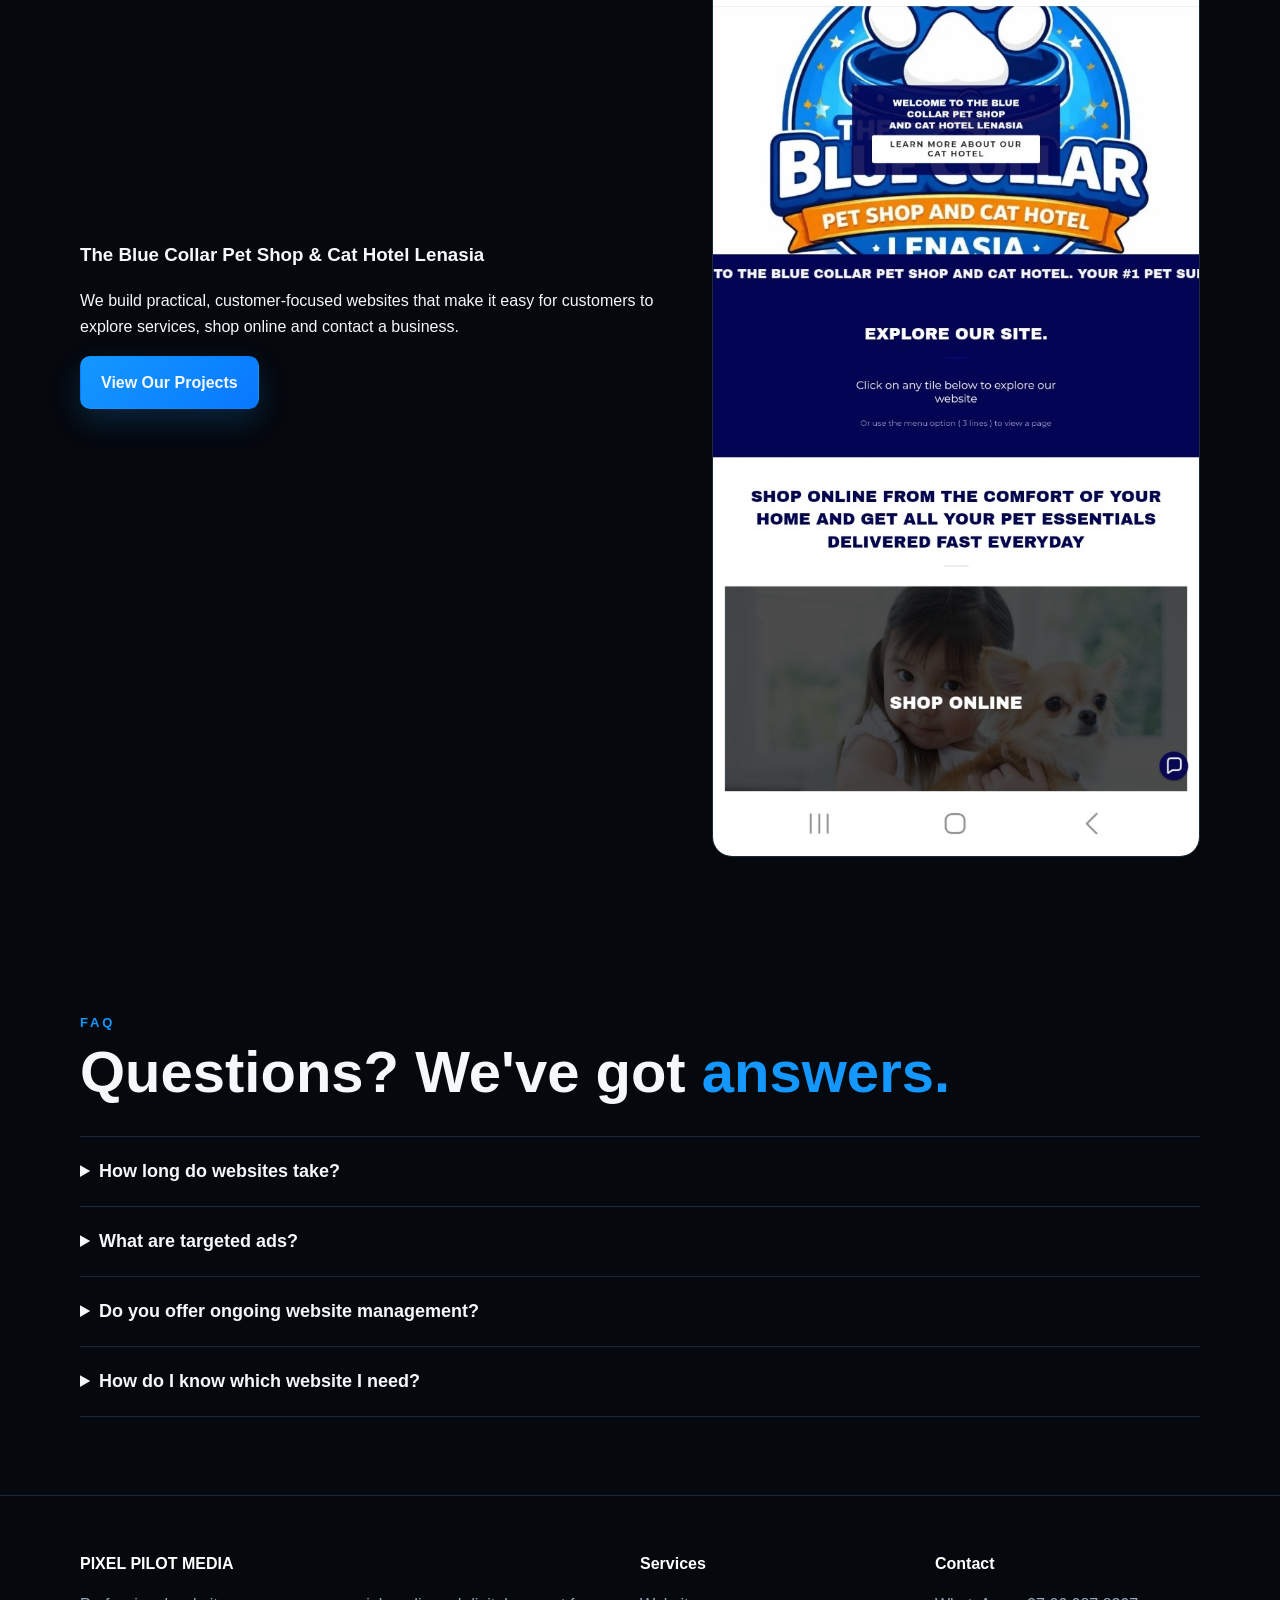
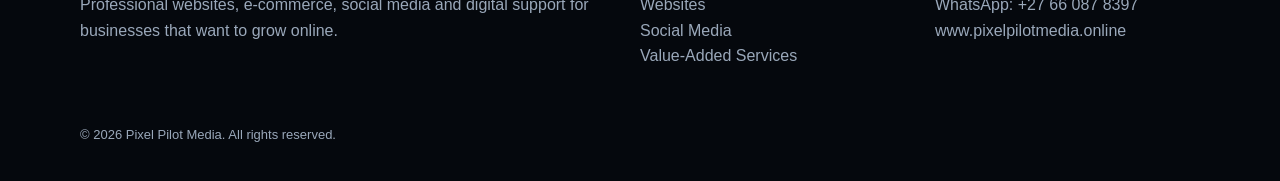
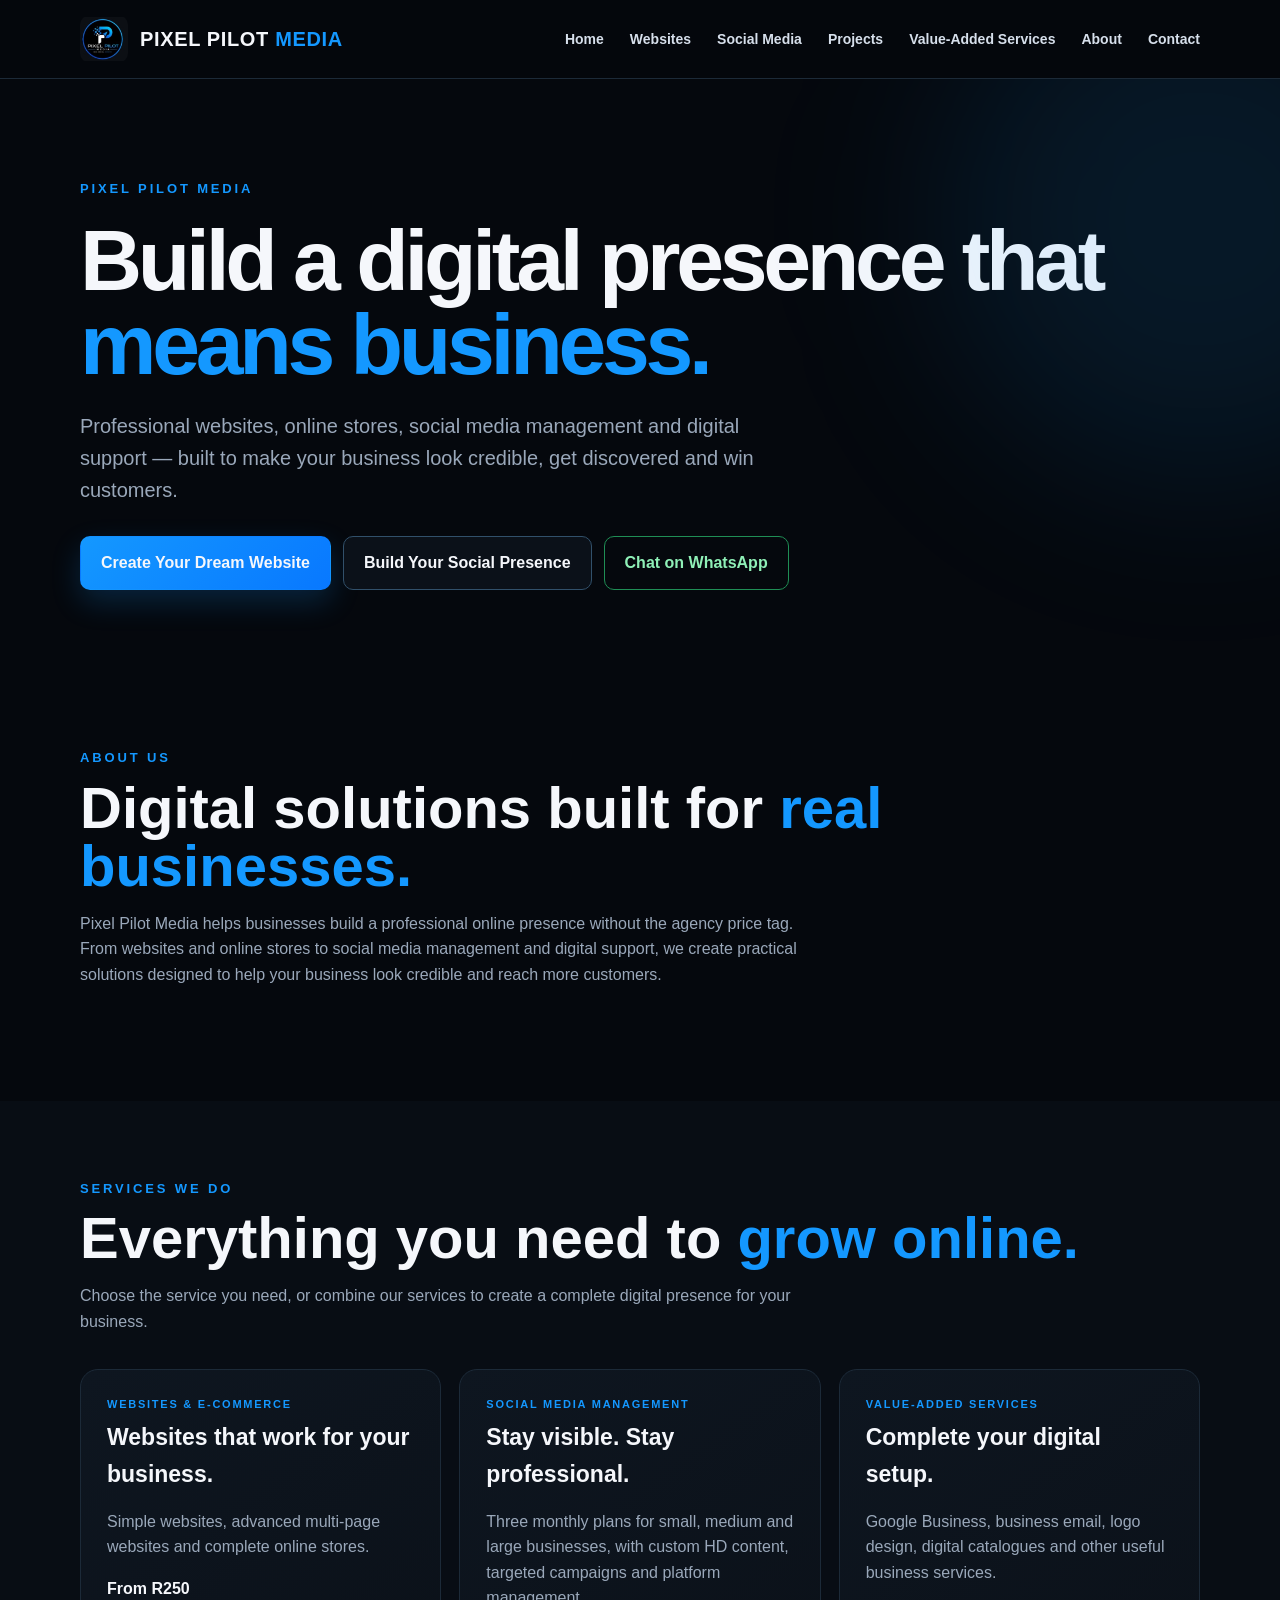
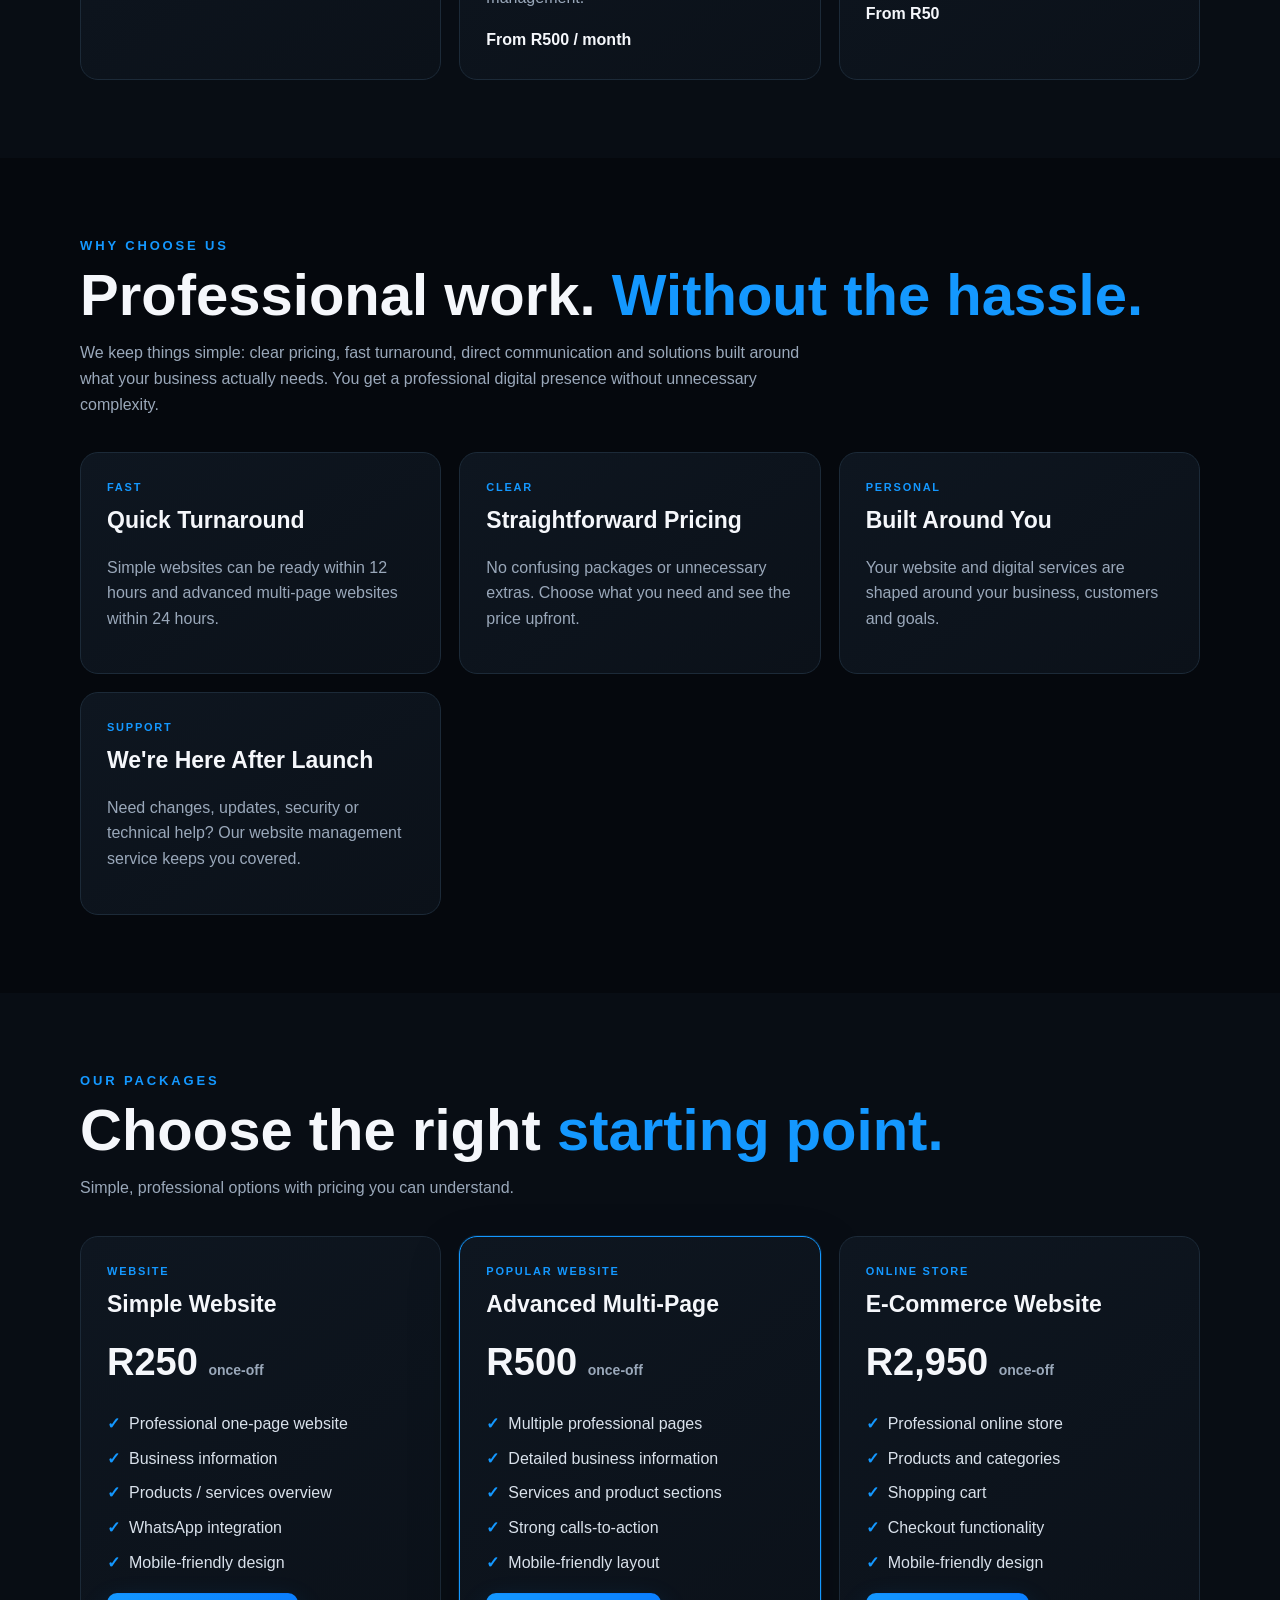
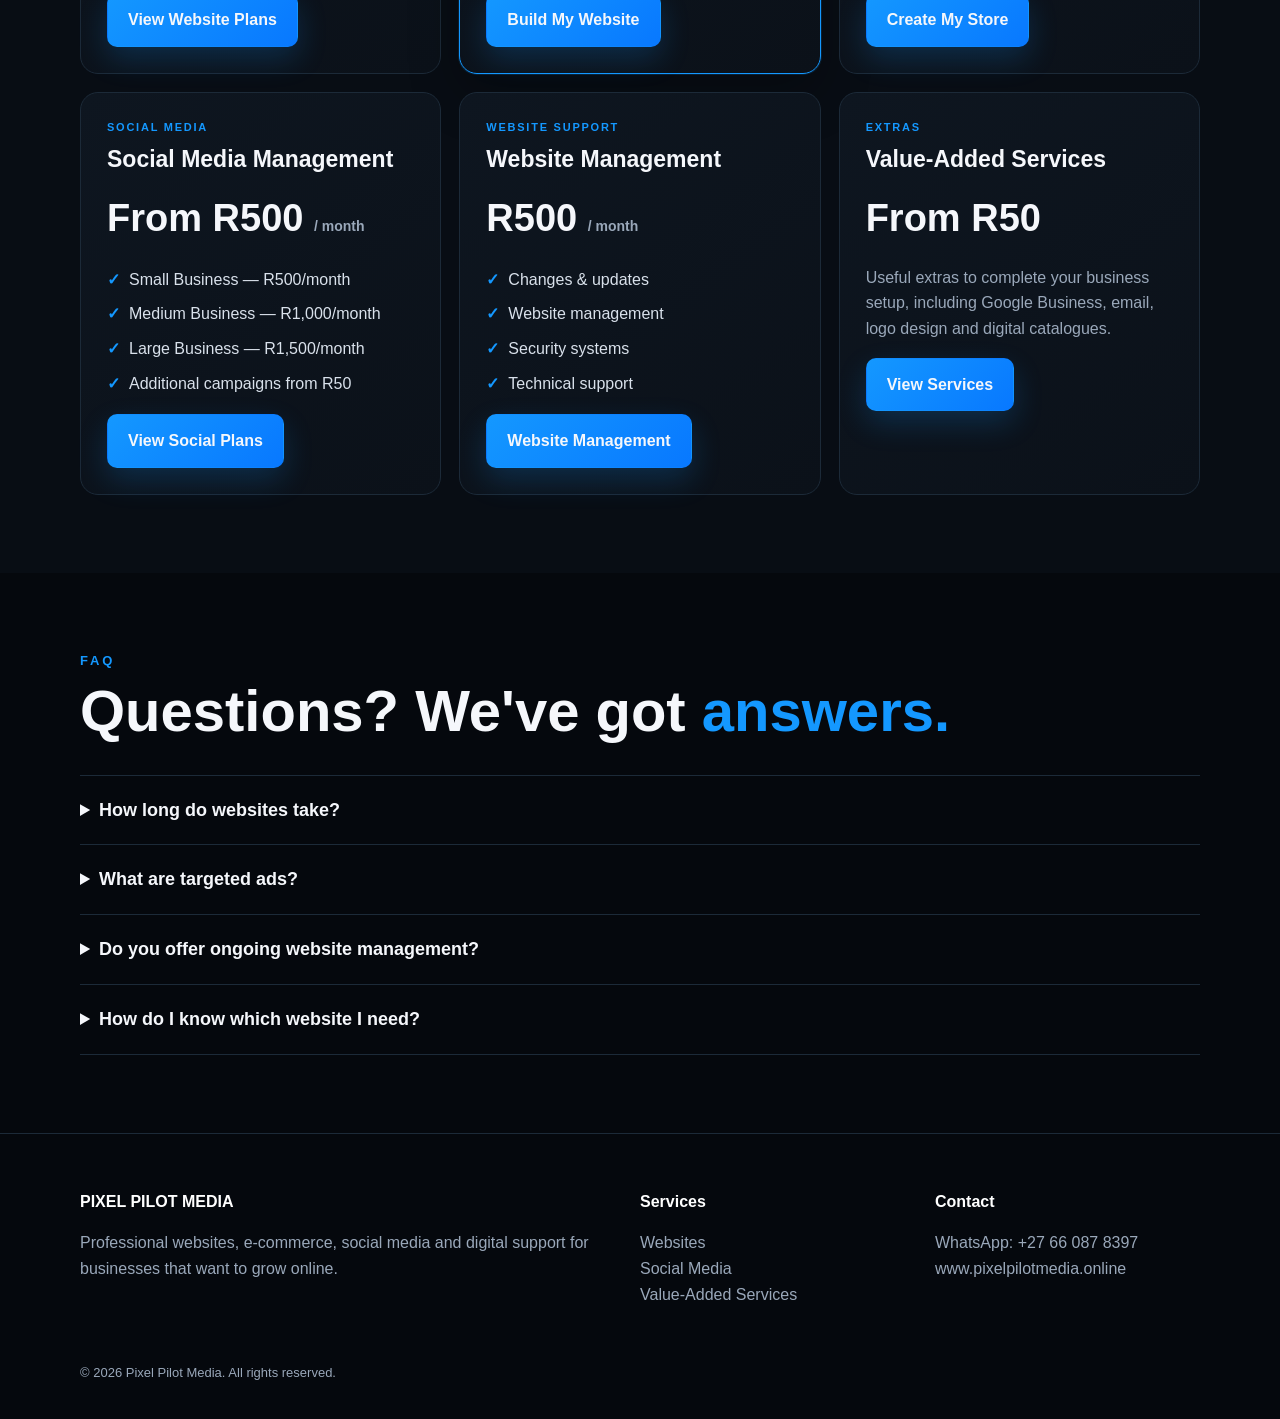
